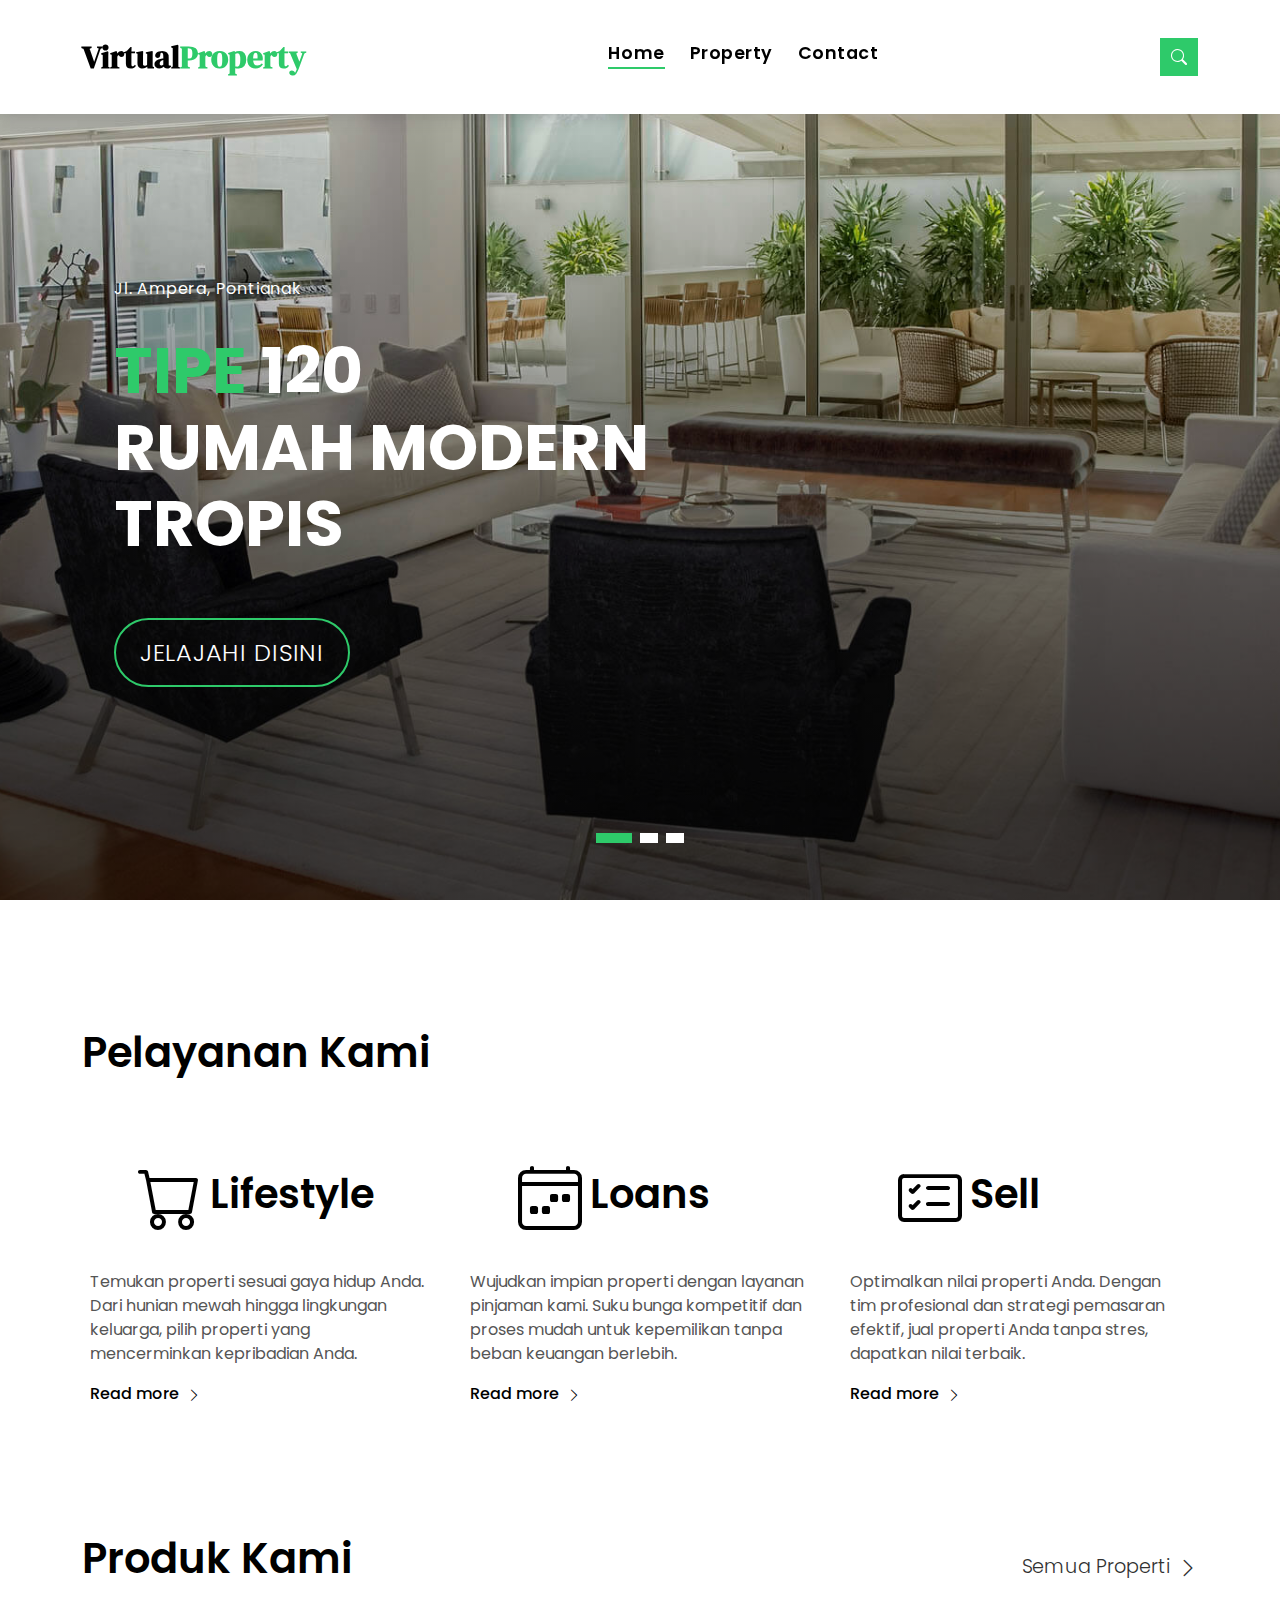
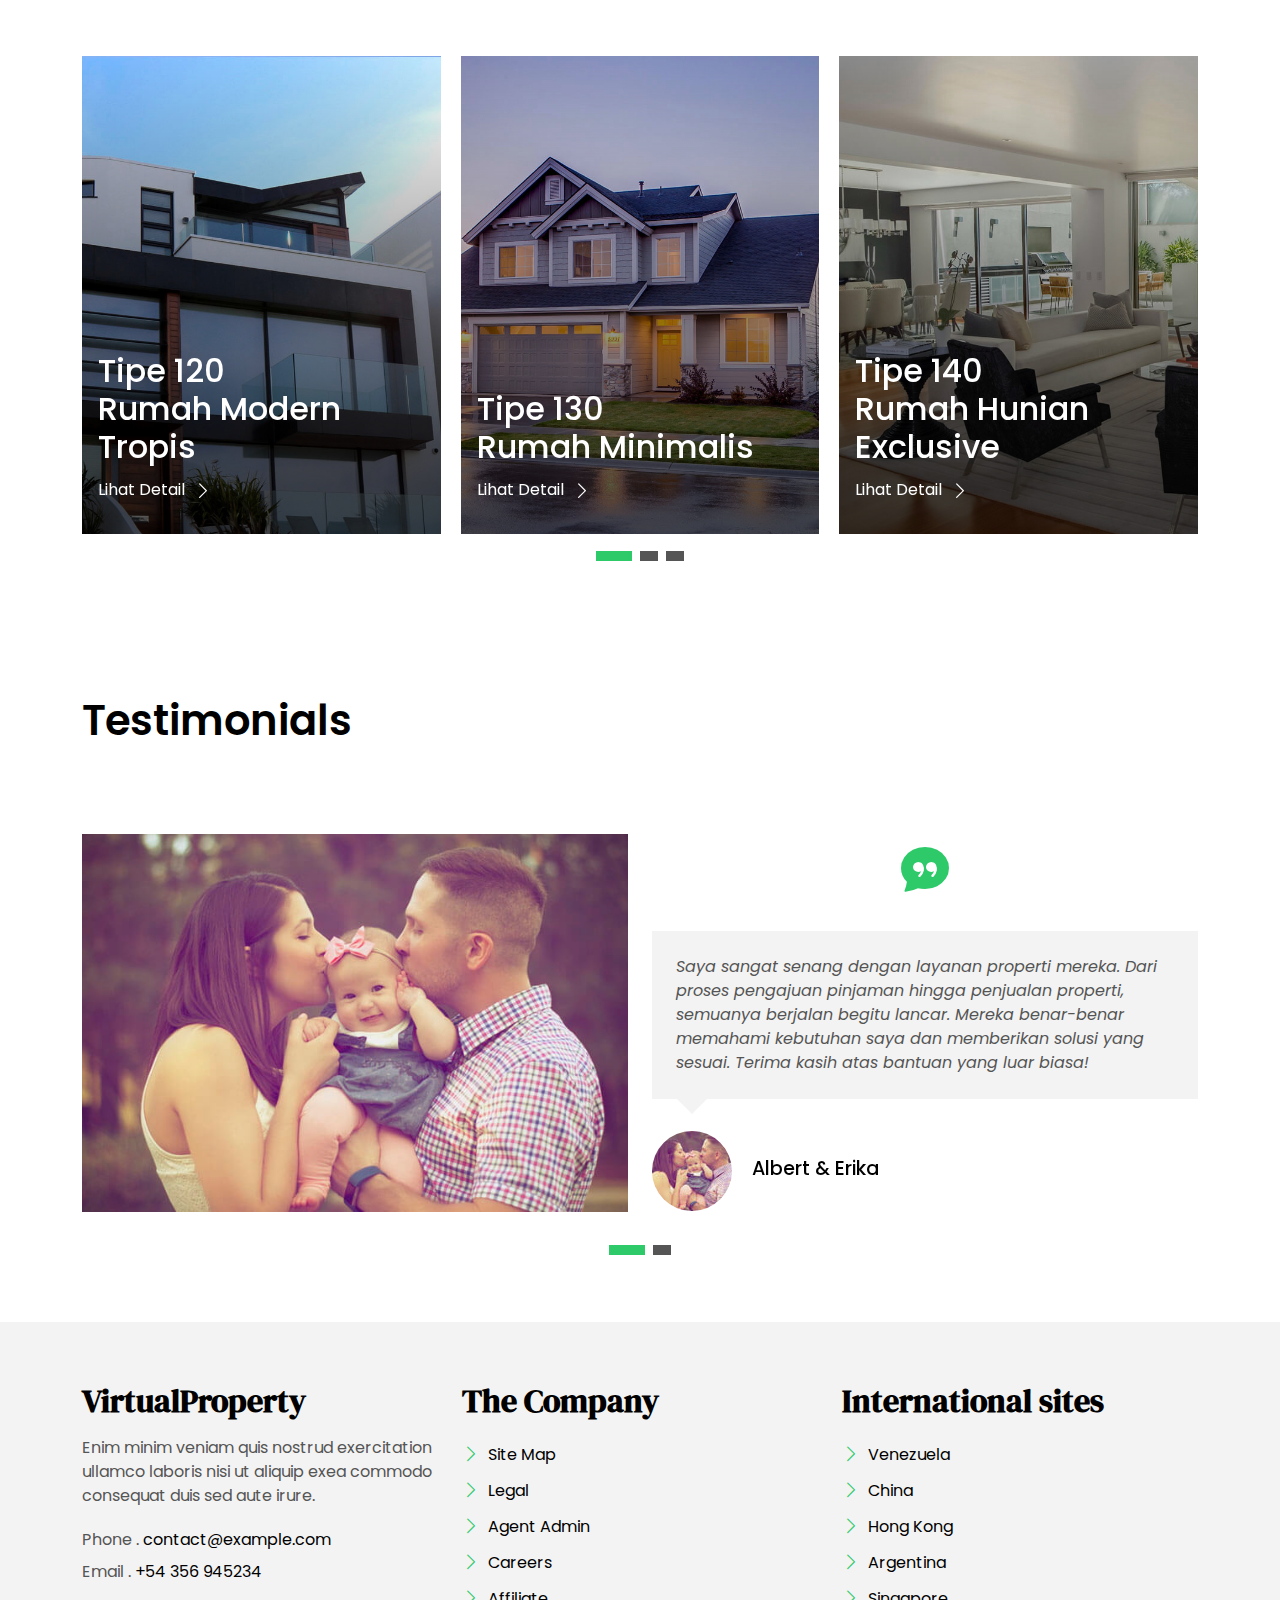
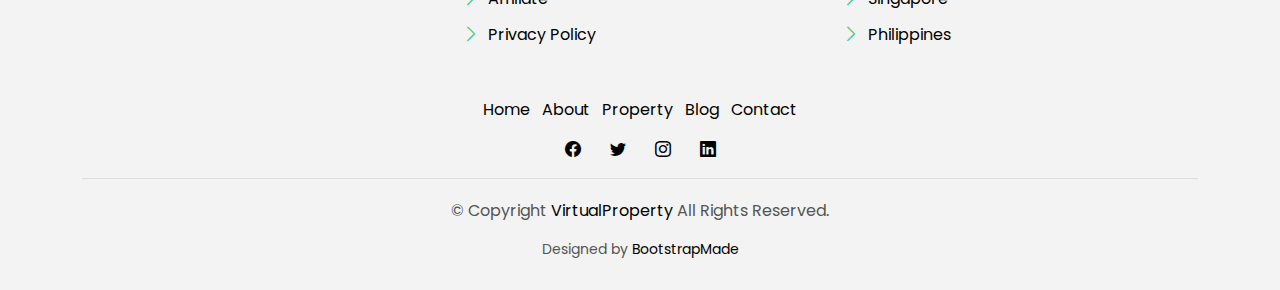
==== index.html @ b8b85663 "jawa" ====
<!DOCTYPE html>
<html lang="en">
  <head>
    <meta charset="utf-8" />
    <meta content="width=device-width, initial-scale=1.0" name="viewport" />

    <title>VirtualProperty Bootstrap Template - Index</title>
    <meta content="" name="description" />
    <meta content="" name="keywords" />

    <!-- Favicons -->
    <link href="assets/img/favicon.png" rel="icon" />
    <link href="assets/img/apple-touch-icon.png" rel="apple-touch-icon" />

    <!-- Google Fonts -->
    <link href="https://fonts.googleapis.com/css?family=Poppins:300,400,500,600,700" rel="stylesheet" />
    <link href="https://fonts.googleapis.com/css2?family=DM+Serif+Display&display=swap" rel="stylesheet" />

    <!-- Vendor CSS Files -->
    <link href="assets/vendor/animate.css/animate.min.css" rel="stylesheet" />
    <link href="assets/vendor/bootstrap/css/bootstrap.min.css" rel="stylesheet" />
    <link href="assets/vendor/bootstrap-icons/bootstrap-icons.css" rel="stylesheet" />
    <link href="assets/vendor/swiper/swiper-bundle.min.css" rel="stylesheet" />

    <!-- Template Main CSS File -->
    <link href="assets/css/style.css" rel="stylesheet" />

    <!-- =======================================================
  * Template Name: VirtualProperty
  * Updated: Sep 18 2023 with Bootstrap v5.3.2
  * Template URL: https://bootstrapmade.com/real-estate-agency-bootstrap-template/
  * Author: BootstrapMade.com
  * License: https://bootstrapmade.com/license/
  ======================================================== -->
  </head>

  <body>
    <!-- ======= Property Search Section ======= -->
    <!-- <div class="click-closed"></div> -->
    <!--/ Form Search Star /-->
    <div class="box-collapse">
      <div class="title-box-d">
        <h3 class="title-d">Search Property</h3>
      </div>
      <span class="close-box-collapse right-boxed bi bi-x"></span>
      <div class="box-collapse-wrap form">
        <form class="form-a">
          <div class="row">
            <div class="col-md-12 mb-2">
              <div class="form-group">
                <label class="pb-2" for="Type">Keyword</label>
                <input type="text" class="form-control form-control-lg form-control-a" placeholder="Keyword" />
              </div>
            </div>
            <div class="col-md-6 mb-2">
              <div class="form-group mt-3">
                <label class="pb-2" for="Type">Type</label>
                <select class="form-control form-select form-control-a" id="Type">
                  <option>All Type</option>
                  <option>For Rent</option>
                  <option>For Sale</option>
                  <option>Open House</option>
                </select>
              </div>
            </div>
            <div class="col-md-6 mb-2">
              <div class="form-group mt-3">
                <label class="pb-2" for="city">City</label>
                <select class="form-control form-select form-control-a" id="city">
                  <option>All City</option>
                  <option>Alabama</option>
                  <option>Arizona</option>
                  <option>California</option>
                  <option>Colorado</option>
                </select>
              </div>
            </div>
            <div class="col-md-6 mb-2">
              <div class="form-group mt-3">
                <label class="pb-2" for="bedrooms">Bedrooms</label>
                <select class="form-control form-select form-control-a" id="bedrooms">
                  <option>Any</option>
                  <option>01</option>
                  <option>02</option>
                  <option>03</option>
                </select>
              </div>
            </div>
            <div class="col-md-6 mb-2">
              <div class="form-group mt-3">
                <label class="pb-2" for="garages">Garages</label>
                <select class="form-control form-select form-control-a" id="garages">
                  <option>Any</option>
                  <option>01</option>
                  <option>02</option>
                  <option>03</option>
                  <option>04</option>
                </select>
              </div>
            </div>
            <div class="col-md-6 mb-2">
              <div class="form-group mt-3">
                <label class="pb-2" for="bathrooms">Bathrooms</label>
                <select class="form-control form-select form-control-a" id="bathrooms">
                  <option>Any</option>
                  <option>01</option>
                  <option>02</option>
                  <option>03</option>
                </select>
              </div>
            </div>
            <div class="col-md-6 mb-2">
              <div class="form-group mt-3">
                <label class="pb-2" for="price">Min Price</label>
                <select class="form-control form-select form-control-a" id="price">
                  <option>Unlimite</option>
                  <option>$50,000</option>
                  <option>$100,000</option>
                  <option>$150,000</option>
                  <option>$200,000</option>
                </select>
              </div>
            </div>
            <div class="col-md-12">
              <button type="submit" class="btn btn-b">Search Property</button>
            </div>
          </div>
        </form>
      </div>
    </div>
    <!-- End Property Search Section -->

    <!-- ======= Header/Navbar ======= -->
    <nav class="navbar navbar-default navbar-trans navbar-expand-lg fixed-top">
      <div class="container">
        <button class="navbar-toggler collapsed" type="button" data-bs-toggle="collapse" data-bs-target="#navbarDefault" aria-controls="navbarDefault" aria-expanded="false" aria-label="Toggle navigation">
          <span></span>
          <span></span>
          <span></span>
        </button>
        <a class="navbar-brand text-brand" href="index.html">Virtual<span class="color-b">Property</span></a>

        <div class="navbar-collapse collapse justify-content-center" id="navbarDefault">
          <ul class="navbar-nav">
            <li class="nav-item">
              <a class="nav-link active" href="index.html">Home</a>
            </li>

            <!-- <li class="nav-item">
              <a class="nav-link" href="about.html">About</a>
            </li> -->

            <li class="nav-item">
              <a class="nav-link" href="property-grid.html">Property</a>
            </li>

            <!-- <li class="nav-item">
              <a class="nav-link" href="blog-grid.html">Blog</a>
            </li> -->

            <!-- <li class="nav-item dropdown">
              <a class="nav-link dropdown-toggle" href="#" id="navbarDropdown" role="button" data-bs-toggle="dropdown" aria-haspopup="true" aria-expanded="false">Pages</a>
              <div class="dropdown-menu">
                <a class="dropdown-item" href="property-single.html">Property Single</a>
                <a class="dropdown-item" href="blog-single.html">Blog Single</a>
                <a class="dropdown-item" href="agents-grid.html">Agents Grid</a>
                <a class="dropdown-item" href="agent-single.html">Agent Single</a>
              </div>
            </li> -->
            <li class="nav-item">
              <a class="nav-link" href="contact.html">Contact</a>
            </li>
          </ul>
        </div>

        <button type="button" class="btn btn-b-n navbar-toggle-box navbar-toggle-box-collapse" data-bs-toggle="collapse" data-bs-target="#navbarTogglerDemo01">
          <i class="bi bi-search"></i>
        </button>
      </div>
    </nav>
    <!-- End Header/Navbar -->

    <!-- ======= Intro Section ======= -->
    <div class="intro intro-carousel swiper position-relative">
      <div class="swiper-wrapper">
        <div class="swiper-slide carousel-item-a intro-item bg-image" style="background-image: url(assets/img/slide-1.jpg)">
          <div class="overlay overlay-a"></div>
          <div class="intro-content display-table">
            <div class="table-cell">
              <div class="container">
                <div class="row">
                  <div class="col-lg-8">
                    <div class="intro-body">
                      <p class="intro-title-top">Jl. Ampera, Pontianak <br /></p>
                      <h1 class="intro-title mb-4">
                        <span class="color-b">Tipe</span> 120 <br />
                        Rumah Modern Tropis
                      </h1>
                      <p class="intro-subtitle intro-price">
                        <a href="preview/index.html"><span class="price-a">Jelajahi Disini</span></a>
                      </p>
                    </div>
                  </div>
                </div>
              </div>
            </div>
          </div>
        </div>
        <div class="swiper-slide carousel-item-a intro-item bg-image" style="background-image: url(assets/img/slide-2.jpg)">
          <div class="overlay overlay-a"></div>
          <div class="intro-content display-table">
            <div class="table-cell">
              <div class="container">
                <div class="row">
                  <div class="col-lg-8">
                    <div class="intro-body">
                      <p class="intro-title-top">Jl. Karet, Pontianak <br /></p>
                      <h1 class="intro-title mb-4">
                        <span class="color-b">Tipe </span> 130 <br />
                        Rumah Minimalis
                      </h1>
                      <p class="intro-subtitle intro-price">
                        <a href="property-single.html"><span class="price-a">Jelajahi Disini</span></a>
                      </p>
                    </div>
                  </div>
                </div>
              </div>
            </div>
          </div>
        </div>
        <div class="swiper-slide carousel-item-a intro-item bg-image" style="background-image: url(assets/img/slide-3.jpg)">
          <div class="overlay overlay-a"></div>
          <div class="intro-content display-table">
            <div class="table-cell">
              <div class="container">
                <div class="row">
                  <div class="col-lg-8">
                    <div class="intro-body">
                      <p class="intro-title-top">Jl. Kesehatan, Pontianak <br /></p>
                      <h1 class="intro-title mb-4">
                        <span class="color-b">Tipe </span> 140 <br />
                        Rumah Hunian Exclusive
                      </h1>
                      <p class="intro-subtitle intro-price">
                        <a href="property-single.html"><span class="price-a">Jelajahi Disini</span></a>
                      </p>
                    </div>
                  </div>
                </div>
              </div>
            </div>
          </div>
        </div>
      </div>
      <div class="swiper-pagination"></div>
    </div>
    <!-- End Intro Section -->

    <main id="main">
      <!-- ======= Services Section ======= -->
      <section class="section-services section-t8">
        <div class="container">
          <div class="row">
            <div class="col-md-12">
              <div class="title-wrap d-flex justify-content-between">
                <div class="title-box">
                  <h2 class="title-a">Pelayanan Kami</h2>
                </div>
              </div>
            </div>
          </div>
          <div class="row">
            <div class="col-md-4">
              <div class="card-box-c foo">
                <div class="card-header-c d-flex">
                  <div class="card-box-ico">
                    <span class="bi bi-cart"></span>
                  </div>
                  <div class="card-title-c align-self-center">
                    <h2 class="title-c">Lifestyle</h2>
                  </div>
                </div>
                <div class="card-body-c">
                  <p class="content-c">Temukan properti sesuai gaya hidup Anda. Dari hunian mewah hingga lingkungan keluarga, pilih properti yang mencerminkan kepribadian Anda.</p>
                </div>
                <div class="card-footer-c">
                  <a href="#" class="link-c link-icon"
                    >Read more
                    <span class="bi bi-chevron-right"></span>
                  </a>
                </div>
              </div>
            </div>
            <div class="col-md-4">
              <div class="card-box-c foo">
                <div class="card-header-c d-flex">
                  <div class="card-box-ico">
                    <span class="bi bi-calendar4-week"></span>
                  </div>
                  <div class="card-title-c align-self-center">
                    <h2 class="title-c">Loans</h2>
                  </div>
                </div>
                <div class="card-body-c">
                  <p class="content-c">Wujudkan impian properti dengan layanan pinjaman kami. Suku bunga kompetitif dan proses mudah untuk kepemilikan tanpa beban keuangan berlebih.</p>
                </div>
                <div class="card-footer-c">
                  <a href="#" class="link-c link-icon"
                    >Read more
                    <span class="bi bi-chevron-right"></span>
                  </a>
                </div>
              </div>
            </div>
            <div class="col-md-4">
              <div class="card-box-c foo">
                <div class="card-header-c d-flex">
                  <div class="card-box-ico">
                    <span class="bi bi-card-checklist"></span>
                  </div>
                  <div class="card-title-c align-self-center">
                    <h2 class="title-c">Sell</h2>
                  </div>
                </div>
                <div class="card-body-c">
                  <p class="content-c">Optimalkan nilai properti Anda. Dengan tim profesional dan strategi pemasaran efektif, jual properti Anda tanpa stres, dapatkan nilai terbaik.</p>
                </div>
                <div class="card-footer-c">
                  <a href="#" class="link-c link-icon"
                    >Read more
                    <span class="bi bi-chevron-right"></span>
                  </a>
                </div>
              </div>
            </div>
          </div>
        </div>
      </section>
      <!-- End Services Section -->

      <!-- ======= Latest Properties Section ======= -->
      <section class="section-property section-t8">
        <div class="container">
          <div class="row">
            <div class="col-md-12">
              <div class="title-wrap d-flex justify-content-between">
                <div class="title-box">
                  <h2 class="title-a">Produk Kami</h2>
                </div>
                <div class="title-link">
                  <a href="property-grid.html"
                    >Semua Properti
                    <span class="bi bi-chevron-right"></span>
                  </a>
                </div>
              </div>
            </div>
          </div>

          <div id="property-carousel" class="swiper">
            <div class="swiper-wrapper">
              <div class="carousel-item-b swiper-slide">
                <div class="card-box-a card-shadow">
                  <div class="img-box-a">
                    <img src="assets/img/property-6.jpg" alt="" class="img-a img-fluid" />
                  </div>
                  <div class="card-overlay">
                    <div class="card-overlay-a-content">
                      <div class="card-header-a">
                        <h2 class="card-title-a">
                          <a href="property-single.html"
                            >Tipe 120 <br />
                            Rumah Modern Tropis</a
                          >
                        </h2>
                      </div>
                      <div class="card-body-a">
                        <a href="#" class="link-a"
                          >Lihat Detail
                          <span class="bi bi-chevron-right"></span>
                        </a>
                      </div>
                      <div class="card-footer-a">
                        <ul class="card-info d-flex justify-content-around">
                          <li>
                            <h4 class="card-info-title">Area</h4>
                            <span
                              >340m
                              <sup>2</sup>
                            </span>
                          </li>
                          <li>
                            <h4 class="card-info-title">Kamar Tidur</h4>
                            <span>2</span>
                          </li>
                          <li>
                            <h4 class="card-info-title">Kamar Mandi</h4>
                            <span>4</span>
                          </li>
                          <li>
                            <h4 class="card-info-title">Garasi</h4>
                            <span>1</span>
                          </li>
                        </ul>
                      </div>
                    </div>
                  </div>
                </div>
              </div>
              <!-- End carousel item -->

              <div class="carousel-item-b swiper-slide">
                <div class="card-box-a card-shadow">
                  <div class="img-box-a">
                    <img src="assets/img/property-3.jpg" alt="" class="img-a img-fluid" />
                  </div>
                  <div class="card-overlay">
                    <div class="card-overlay-a-content">
                      <div class="card-header-a">
                        <h2 class="card-title-a">
                          <a href="property-single.html"
                            >Tipe 130 <br />
                            Rumah Minimalis</a
                          >
                        </h2>
                      </div>
                      <div class="card-body-a">
                        <a href="property-single.html" class="link-a"
                          >Lihat Detail
                          <span class="bi bi-chevron-right"></span>
                        </a>
                      </div>
                      <div class="card-footer-a">
                        <ul class="card-info d-flex justify-content-around">
                          <li>
                            <h4 class="card-info-title">Area</h4>
                            <span
                              >350m
                              <sup>2</sup>
                            </span>
                          </li>
                          <li>
                            <h4 class="card-info-title">Kamar Tidur</h4>
                            <span>3</span>
                          </li>
                          <li>
                            <h4 class="card-info-title">Kamar Mandi</h4>
                            <span>4</span>
                          </li>
                          <li>
                            <h4 class="card-info-title">Garasi</h4>
                            <span>2</span>
                          </li>
                        </ul>
                      </div>
                    </div>
                  </div>
                </div>
              </div>
              <!-- End carousel item -->

              <div class="carousel-item-b swiper-slide">
                <div class="card-box-a card-shadow">
                  <div class="img-box-a">
                    <img src="assets/img/property-7.jpg" alt="" class="img-a img-fluid" />
                  </div>
                  <div class="card-overlay">
                    <div class="card-overlay-a-content">
                      <div class="card-header-a">
                        <h2 class="card-title-a">
                          <a href="property-single.html"
                            >Tipe 140 <br />
                            Rumah Hunian Exclusive</a
                          >
                        </h2>
                      </div>
                      <div class="card-body-a">
                        <a href="property-single.html" class="link-a"
                          >Lihat Detail
                          <span class="bi bi-chevron-right"></span>
                        </a>
                      </div>
                      <div class="card-footer-a">
                        <ul class="card-info d-flex justify-content-around">
                          <li>
                            <h4 class="card-info-title">Area</h4>
                            <span
                              >370m
                              <sup>2</sup>
                            </span>
                          </li>
                          <li>
                            <h4 class="card-info-title">Kamar Tidur</h4>
                            <span>3</span>
                          </li>
                          <li>
                            <h4 class="card-info-title">Kamar Mandi</h4>
                            <span>4</span>
                          </li>
                          <li>
                            <h4 class="card-info-title">Garasi</h4>
                            <span>2</span>
                          </li>
                        </ul>
                      </div>
                    </div>
                  </div>
                </div>
              </div>
              <!-- End carousel item -->
            </div>
          </div>
          <div class="propery-carousel-pagination carousel-pagination"></div>
        </div>
      </section>
      <!-- End Latest Properties Section -->

      <!-- ======= Testimonials Section ======= -->
      <section class="section-testimonials section-t8 nav-arrow-a">
        <div class="container">
          <div class="row">
            <div class="col-md-12">
              <div class="title-wrap d-flex justify-content-between">
                <div class="title-box">
                  <h2 class="title-a">Testimonials</h2>
                </div>
              </div>
            </div>
          </div>

          <div id="testimonial-carousel" class="swiper">
            <div class="swiper-wrapper">
              <div class="carousel-item-a swiper-slide">
                <div class="testimonials-box">
                  <div class="row">
                    <div class="col-sm-12 col-md-6">
                      <div class="testimonial-img">
                        <img src="assets/img/testimonial-1.jpg" alt="" class="img-fluid" />
                      </div>
                    </div>
                    <div class="col-sm-12 col-md-6">
                      <div class="testimonial-ico">
                        <i class="bi bi-chat-quote-fill"></i>
                      </div>
                      <div class="testimonials-content">
                        <p class="testimonial-text">
                          Saya sangat senang dengan layanan properti mereka. Dari proses pengajuan pinjaman hingga penjualan properti, semuanya berjalan begitu lancar. Mereka benar-benar memahami kebutuhan saya dan memberikan solusi yang
                          sesuai. Terima kasih atas bantuan yang luar biasa!
                        </p>
                      </div>
                      <div class="testimonial-author-box">
                        <img src="assets/img/mini-testimonial-1.jpg" alt="" class="testimonial-avatar" />
                        <h5 class="testimonial-author">Albert & Erika</h5>
                      </div>
                    </div>
                  </div>
                </div>
              </div>
              <!-- End carousel item -->

              <div class="carousel-item-a swiper-slide">
                <div class="testimonials-box">
                  <div class="row">
                    <div class="col-sm-12 col-md-6">
                      <div class="testimonial-img">
                        <img src="assets/img/testimonial-2.jpg" alt="" class="img-fluid" />
                      </div>
                    </div>
                    <div class="col-sm-12 col-md-6">
                      <div class="testimonial-ico">
                        <i class="bi bi-chat-quote-fill"></i>
                      </div>
                      <div class="testimonials-content">
                        <p class="testimonial-text">
                          Pengalaman menjual rumah saya sangat positif berkat bantuan tim profesional mereka. Mereka tidak hanya membantu menemukan pembeli yang tepat, tetapi juga memberikan nasihat berharga tentang peningkatan nilai
                          properti. Saya sangat merekomendasikan layanan mereka!
                        </p>
                      </div>
                      <div class="testimonial-author-box">
                        <img src="assets/img/mini-testimonial-2.jpg" alt="" class="testimonial-avatar" />
                        <h5 class="testimonial-author">Pablo & Emma</h5>
                      </div>
                    </div>
                  </div>
                </div>
              </div>
              <!-- End carousel item -->
            </div>
          </div>
          <div class="testimonial-carousel-pagination carousel-pagination"></div>
        </div>
      </section>
      <!-- End Testimonials Section -->
    </main>
    <!-- End #main -->

    <!-- ======= Footer ======= -->
    <section class="section-footer">
      <div class="container">
        <div class="row">
          <div class="col-sm-12 col-md-4">
            <div class="widget-a">
              <div class="w-header-a">
                <h3 class="w-title-a text-brand">VirtualProperty</h3>
              </div>
              <div class="w-body-a">
                <p class="w-text-a color-text-a">Enim minim veniam quis nostrud exercitation ullamco laboris nisi ut aliquip exea commodo consequat duis sed aute irure.</p>
              </div>
              <div class="w-footer-a">
                <ul class="list-unstyled">
                  <li class="color-a"><span class="color-text-a">Phone .</span> contact@example.com</li>
                  <li class="color-a"><span class="color-text-a">Email .</span> +54 356 945234</li>
                </ul>
              </div>
            </div>
          </div>
          <div class="col-sm-12 col-md-4 section-md-t3">
            <div class="widget-a">
              <div class="w-header-a">
                <h3 class="w-title-a text-brand">The Company</h3>
              </div>
              <div class="w-body-a">
                <div class="w-body-a">
                  <ul class="list-unstyled">
                    <li class="item-list-a"><i class="bi bi-chevron-right"></i> <a href="#">Site Map</a></li>
                    <li class="item-list-a"><i class="bi bi-chevron-right"></i> <a href="#">Legal</a></li>
                    <li class="item-list-a"><i class="bi bi-chevron-right"></i> <a href="#">Agent Admin</a></li>
                    <li class="item-list-a"><i class="bi bi-chevron-right"></i> <a href="#">Careers</a></li>
                    <li class="item-list-a"><i class="bi bi-chevron-right"></i> <a href="#">Affiliate</a></li>
                    <li class="item-list-a"><i class="bi bi-chevron-right"></i> <a href="#">Privacy Policy</a></li>
                  </ul>
                </div>
              </div>
            </div>
          </div>
          <div class="col-sm-12 col-md-4 section-md-t3">
            <div class="widget-a">
              <div class="w-header-a">
                <h3 class="w-title-a text-brand">International sites</h3>
              </div>
              <div class="w-body-a">
                <ul class="list-unstyled">
                  <li class="item-list-a"><i class="bi bi-chevron-right"></i> <a href="#">Venezuela</a></li>
                  <li class="item-list-a"><i class="bi bi-chevron-right"></i> <a href="#">China</a></li>
                  <li class="item-list-a"><i class="bi bi-chevron-right"></i> <a href="#">Hong Kong</a></li>
                  <li class="item-list-a"><i class="bi bi-chevron-right"></i> <a href="#">Argentina</a></li>
                  <li class="item-list-a"><i class="bi bi-chevron-right"></i> <a href="#">Singapore</a></li>
                  <li class="item-list-a"><i class="bi bi-chevron-right"></i> <a href="#">Philippines</a></li>
                </ul>
              </div>
            </div>
          </div>
        </div>
      </div>
    </section>
    <footer>
      <div class="container">
        <div class="row">
          <div class="col-md-12">
            <nav class="nav-footer">
              <ul class="list-inline">
                <li class="list-inline-item">
                  <a href="#">Home</a>
                </li>
                <li class="list-inline-item">
                  <a href="#">About</a>
                </li>
                <li class="list-inline-item">
                  <a href="#">Property</a>
                </li>
                <li class="list-inline-item">
                  <a href="#">Blog</a>
                </li>
                <li class="list-inline-item">
                  <a href="#">Contact</a>
                </li>
              </ul>
            </nav>
            <div class="socials-a">
              <ul class="list-inline">
                <li class="list-inline-item">
                  <a href="#">
                    <i class="bi bi-facebook" aria-hidden="true"></i>
                  </a>
                </li>
                <li class="list-inline-item">
                  <a href="#">
                    <i class="bi bi-twitter" aria-hidden="true"></i>
                  </a>
                </li>
                <li class="list-inline-item">
                  <a href="#">
                    <i class="bi bi-instagram" aria-hidden="true"></i>
                  </a>
                </li>
                <li class="list-inline-item">
                  <a href="#">
                    <i class="bi bi-linkedin" aria-hidden="true"></i>
                  </a>
                </li>
              </ul>
            </div>
            <div class="copyright-footer">
              <p class="copyright color-text-a">
                &copy; Copyright
                <span class="color-a">VirtualProperty</span> All Rights Reserved.
              </p>
            </div>
            <div class="credits">
              <!--
            All the links in the footer should remain intact.
            You can delete the links only if you purchased the pro version.
            Licensing information: https://bootstrapmade.com/license/
            Purchase the pro version with working PHP/AJAX contact form: https://bootstrapmade.com/buy/?theme=VirtualProperty
          -->
              Designed by <a href="https://bootstrapmade.com/">BootstrapMade</a>
            </div>
          </div>
        </div>
      </div>
    </footer>
    <!-- End  Footer -->

    <div id="preloader"></div>
    <a href="#" class="back-to-top d-flex align-items-center justify-content-center"><i class="bi bi-arrow-up-short"></i></a>

    <!-- Vendor JS Files -->
    <script src="assets/vendor/bootstrap/js/bootstrap.bundle.min.js"></script>
    <script src="assets/vendor/swiper/swiper-bundle.min.js"></script>
    <script src="assets/vendor/php-email-form/validate.js"></script>

    <!-- Template Main JS File -->
    <script src="assets/js/main.js"></script>
  </body>
</html>
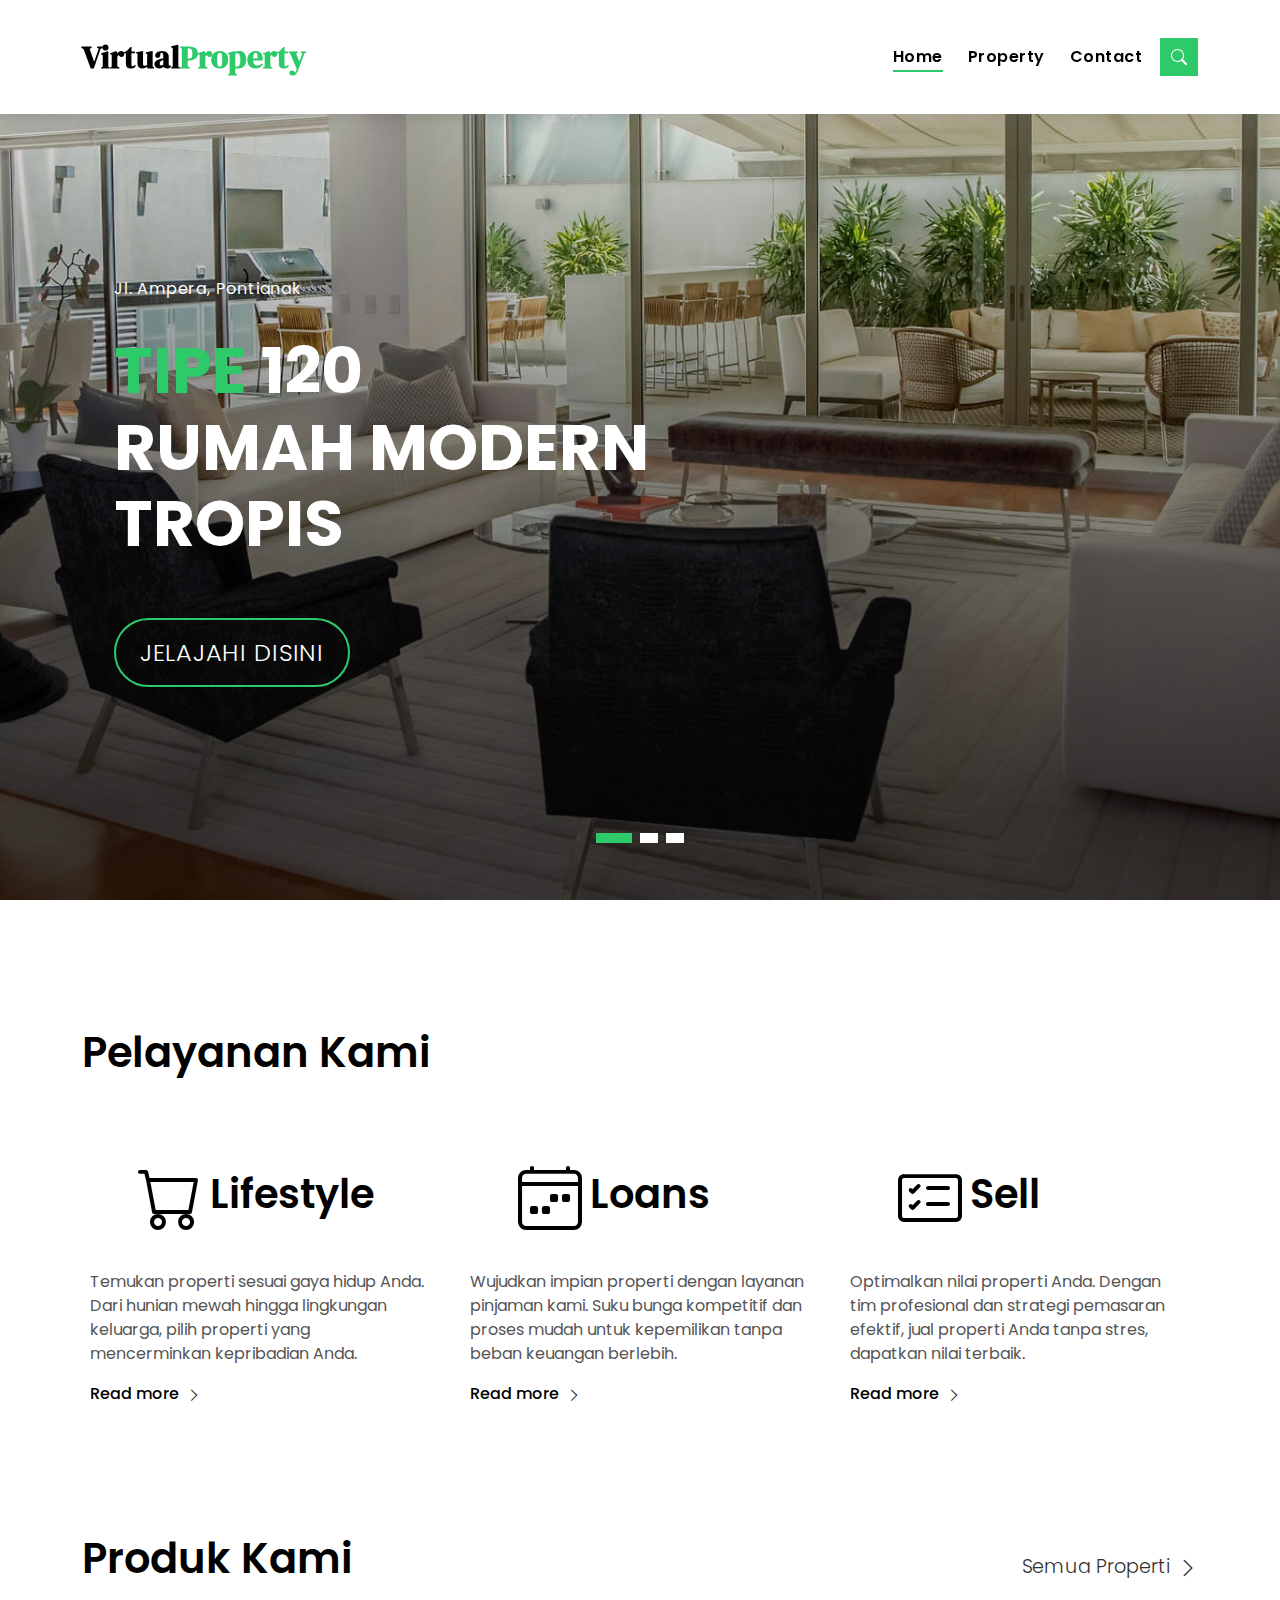
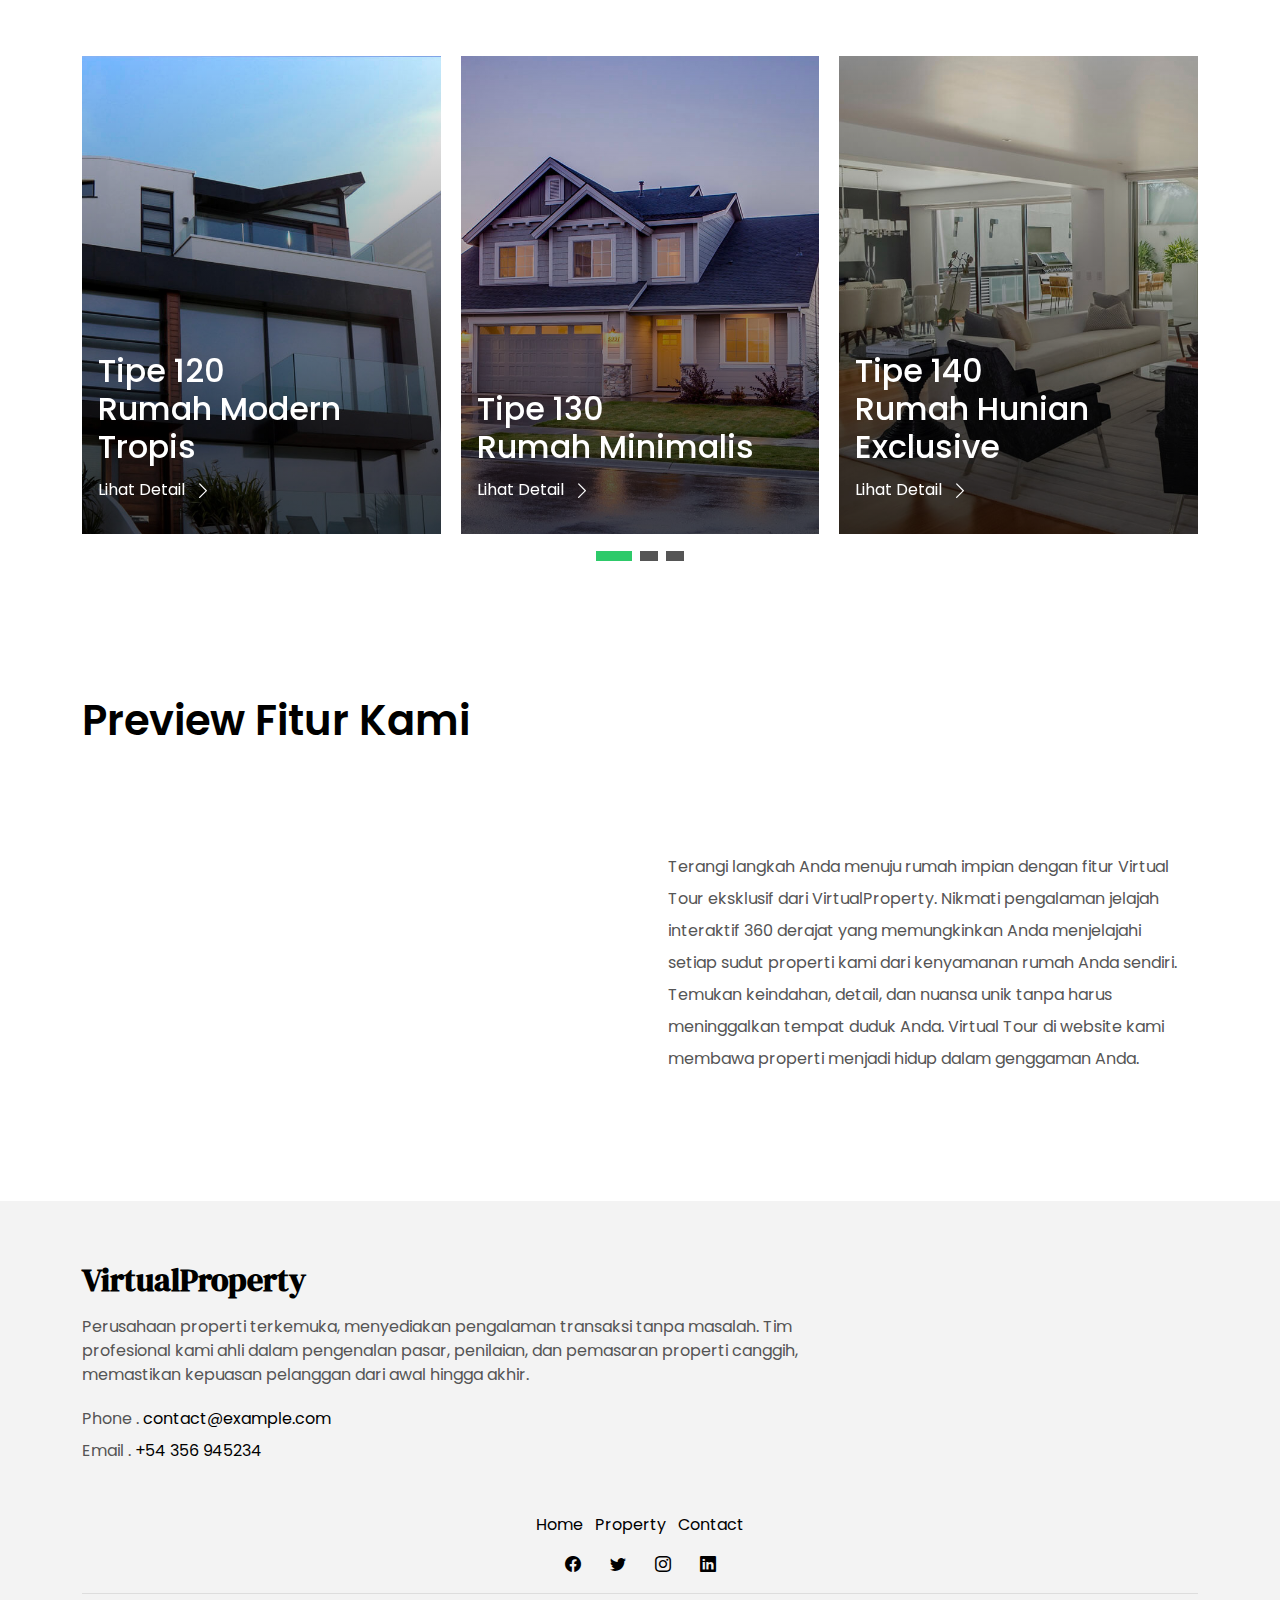
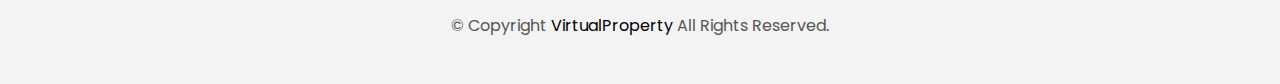
==== commit f9aa3218: "update berita bola" ====
--- a/index.html
+++ b/index.html
@@ -140,7 +140,7 @@
         </button>
         <a class="navbar-brand text-brand" href="index.html">Virtual<span class="color-b">Property</span></a>
 
-        <div class="navbar-collapse collapse justify-content-center" id="navbarDefault">
+        <div class="navbar-collapse collapse justify-content-end mx-2" id="navbarDefault">
           <ul class="navbar-nav">
             <li class="nav-item">
               <a class="nav-link active" href="index.html">Home</a>
@@ -523,72 +523,26 @@
             <div class="col-md-12">
               <div class="title-wrap d-flex justify-content-between">
                 <div class="title-box">
-                  <h2 class="title-a">Testimonials</h2>
-                </div>
-              </div>
-            </div>
-          </div>
-
-          <div id="testimonial-carousel" class="swiper">
-            <div class="swiper-wrapper">
-              <div class="carousel-item-a swiper-slide">
-                <div class="testimonials-box">
-                  <div class="row">
-                    <div class="col-sm-12 col-md-6">
-                      <div class="testimonial-img">
-                        <img src="assets/img/testimonial-1.jpg" alt="" class="img-fluid" />
-                      </div>
-                    </div>
-                    <div class="col-sm-12 col-md-6">
-                      <div class="testimonial-ico">
-                        <i class="bi bi-chat-quote-fill"></i>
-                      </div>
-                      <div class="testimonials-content">
-                        <p class="testimonial-text">
-                          Saya sangat senang dengan layanan properti mereka. Dari proses pengajuan pinjaman hingga penjualan properti, semuanya berjalan begitu lancar. Mereka benar-benar memahami kebutuhan saya dan memberikan solusi yang
-                          sesuai. Terima kasih atas bantuan yang luar biasa!
-                        </p>
-                      </div>
-                      <div class="testimonial-author-box">
-                        <img src="assets/img/mini-testimonial-1.jpg" alt="" class="testimonial-avatar" />
-                        <h5 class="testimonial-author">Albert & Erika</h5>
-                      </div>
-                    </div>
-                  </div>
-                </div>
-              </div>
-              <!-- End carousel item -->
-
-              <div class="carousel-item-a swiper-slide">
-                <div class="testimonials-box">
-                  <div class="row">
-                    <div class="col-sm-12 col-md-6">
-                      <div class="testimonial-img">
-                        <img src="assets/img/testimonial-2.jpg" alt="" class="img-fluid" />
-                      </div>
-                    </div>
-                    <div class="col-sm-12 col-md-6">
-                      <div class="testimonial-ico">
-                        <i class="bi bi-chat-quote-fill"></i>
-                      </div>
-                      <div class="testimonials-content">
-                        <p class="testimonial-text">
-                          Pengalaman menjual rumah saya sangat positif berkat bantuan tim profesional mereka. Mereka tidak hanya membantu menemukan pembeli yang tepat, tetapi juga memberikan nasihat berharga tentang peningkatan nilai
-                          properti. Saya sangat merekomendasikan layanan mereka!
-                        </p>
-                      </div>
-                      <div class="testimonial-author-box">
-                        <img src="assets/img/mini-testimonial-2.jpg" alt="" class="testimonial-avatar" />
-                        <h5 class="testimonial-author">Pablo & Emma</h5>
-                      </div>
-                    </div>
-                  </div>
-                </div>
-              </div>
-              <!-- End carousel item -->
-            </div>
-          </div>
-          <div class="testimonial-carousel-pagination carousel-pagination"></div>
+                  <h2 class="title-a">Preview Fitur Kami</h2>
+                </div>
+              </div>
+            </div>
+          </div>
+          <div class="row">
+            <div class="col-md-6">
+              <div class="ratio ratio-16x9">
+                <iframe src="http://localhost/virtualproperty/preview/index.html" frameborder="0" class="vt-preview"></iframe>
+              </div>
+            </div>
+            <div class="col-md-6 preview-text my-3">
+              <p class="mx-3 lh-lg">
+                Terangi langkah Anda menuju rumah impian dengan fitur Virtual Tour eksklusif dari VirtualProperty. Nikmati pengalaman jelajah interaktif 360 derajat yang memungkinkan Anda menjelajahi setiap sudut properti kami dari kenyamanan rumah Anda sendiri. Temukan keindahan, detail, dan nuansa unik tanpa harus meninggalkan tempat duduk Anda. Virtual Tour di website kami membawa properti menjadi hidup dalam genggaman Anda.</div>
+            </p>
+          </div>
+   
+
+            </div>
+          </div>
         </div>
       </section>
       <!-- End Testimonials Section -->
@@ -599,13 +553,13 @@
     <section class="section-footer">
       <div class="container">
         <div class="row">
-          <div class="col-sm-12 col-md-4">
+          <div class="col-sm-12 col-md-8">
             <div class="widget-a">
               <div class="w-header-a">
                 <h3 class="w-title-a text-brand">VirtualProperty</h3>
               </div>
               <div class="w-body-a">
-                <p class="w-text-a color-text-a">Enim minim veniam quis nostrud exercitation ullamco laboris nisi ut aliquip exea commodo consequat duis sed aute irure.</p>
+                <p class="w-text-a color-text-a">Perusahaan properti terkemuka, menyediakan pengalaman transaksi tanpa masalah. Tim profesional kami ahli dalam pengenalan pasar, penilaian, dan pemasaran properti canggih, memastikan kepuasan pelanggan dari awal hingga akhir.</p>
               </div>
               <div class="w-footer-a">
                 <ul class="list-unstyled">
@@ -615,42 +569,8 @@
               </div>
             </div>
           </div>
-          <div class="col-sm-12 col-md-4 section-md-t3">
-            <div class="widget-a">
-              <div class="w-header-a">
-                <h3 class="w-title-a text-brand">The Company</h3>
-              </div>
-              <div class="w-body-a">
-                <div class="w-body-a">
-                  <ul class="list-unstyled">
-                    <li class="item-list-a"><i class="bi bi-chevron-right"></i> <a href="#">Site Map</a></li>
-                    <li class="item-list-a"><i class="bi bi-chevron-right"></i> <a href="#">Legal</a></li>
-                    <li class="item-list-a"><i class="bi bi-chevron-right"></i> <a href="#">Agent Admin</a></li>
-                    <li class="item-list-a"><i class="bi bi-chevron-right"></i> <a href="#">Careers</a></li>
-                    <li class="item-list-a"><i class="bi bi-chevron-right"></i> <a href="#">Affiliate</a></li>
-                    <li class="item-list-a"><i class="bi bi-chevron-right"></i> <a href="#">Privacy Policy</a></li>
-                  </ul>
-                </div>
-              </div>
-            </div>
-          </div>
-          <div class="col-sm-12 col-md-4 section-md-t3">
-            <div class="widget-a">
-              <div class="w-header-a">
-                <h3 class="w-title-a text-brand">International sites</h3>
-              </div>
-              <div class="w-body-a">
-                <ul class="list-unstyled">
-                  <li class="item-list-a"><i class="bi bi-chevron-right"></i> <a href="#">Venezuela</a></li>
-                  <li class="item-list-a"><i class="bi bi-chevron-right"></i> <a href="#">China</a></li>
-                  <li class="item-list-a"><i class="bi bi-chevron-right"></i> <a href="#">Hong Kong</a></li>
-                  <li class="item-list-a"><i class="bi bi-chevron-right"></i> <a href="#">Argentina</a></li>
-                  <li class="item-list-a"><i class="bi bi-chevron-right"></i> <a href="#">Singapore</a></li>
-                  <li class="item-list-a"><i class="bi bi-chevron-right"></i> <a href="#">Philippines</a></li>
-                </ul>
-              </div>
-            </div>
-          </div>
+         
+          
         </div>
       </div>
     </section>
@@ -663,15 +583,11 @@
                 <li class="list-inline-item">
                   <a href="#">Home</a>
                 </li>
-                <li class="list-inline-item">
-                  <a href="#">About</a>
-                </li>
+           
                 <li class="list-inline-item">
                   <a href="#">Property</a>
                 </li>
-                <li class="list-inline-item">
-                  <a href="#">Blog</a>
-                </li>
+               
                 <li class="list-inline-item">
                   <a href="#">Contact</a>
                 </li>
@@ -707,14 +623,6 @@
                 <span class="color-a">VirtualProperty</span> All Rights Reserved.
               </p>
             </div>
-            <div class="credits">
-              <!--
-            All the links in the footer should remain intact.
-            You can delete the links only if you purchased the pro version.
-            Licensing information: https://bootstrapmade.com/license/
-            Purchase the pro version with working PHP/AJAX contact form: https://bootstrapmade.com/buy/?theme=VirtualProperty
-          -->
-              Designed by <a href="https://bootstrapmade.com/">BootstrapMade</a>
             </div>
           </div>
         </div>
--- a/assets/css/style.css
+++ b/assets/css/style.css
@@ -34,12 +34,20 @@
   text-decoration: none;
 }
 .vt {
+  z-index: 1;
+  height: 750px;
+}
+.preview-text {
+  display: flex;
+  align-items: center;
+}
+/* .vt {
   display: block;
   margin-left: auto;
   margin-right: auto;
-  width: 800px;
-  height: 600px;
-}
+  width: 100%;
+  height: 400px;
+} */
 /* @media (min-width: 768px) {
   .vt {
     width: 240px;
@@ -53,6 +61,23 @@
     height: 180px;
   }
 } */
+.fullscreen-mode {
+  display: block;
+  margin-left: auto;
+  margin-right: auto;
+  margin-top: 20px;
+  margin-bottom: 2rem;
+  height: 50px;
+  background-color: #26a356;
+}
+.fullscreen-mode a {
+  color: #ffffff;
+}
+@media (max-width: 767px) {
+  .vt {
+    height: 400px;
+  }
+}
 
 .link-two {
   color: #000000;
@@ -657,6 +682,7 @@
   position: relative;
   padding-right: 10px;
   padding-bottom: 8px;
+  padding-top: 8px;
   margin-left: 0;
 }
 
@@ -669,7 +695,7 @@
 
 .navbar-default.navbar-trans .nav-link,
 .navbar-default.navbar-reduce .nav-link {
-  font-size: 1.1rem;
+  font-size: 1rem;
   color: #000000;
   font-weight: 600;
   letter-spacing: 0.03em;
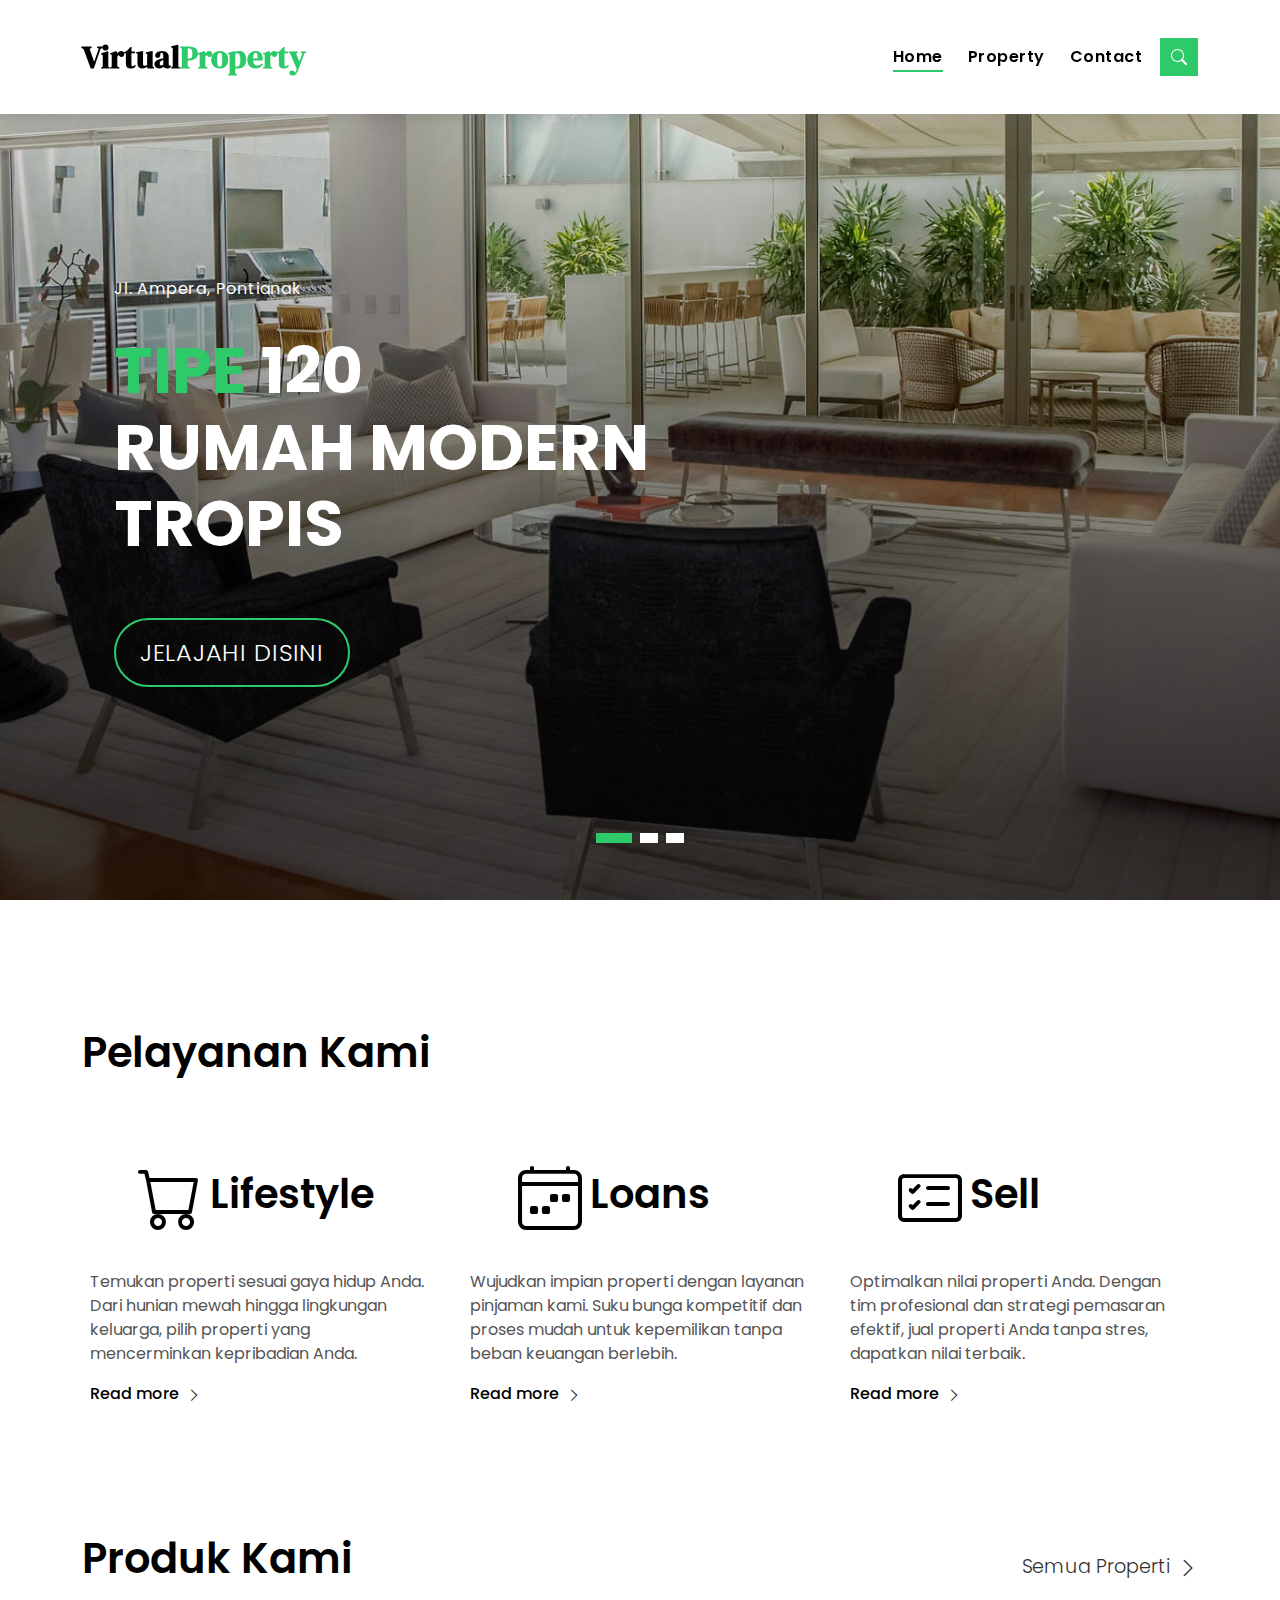
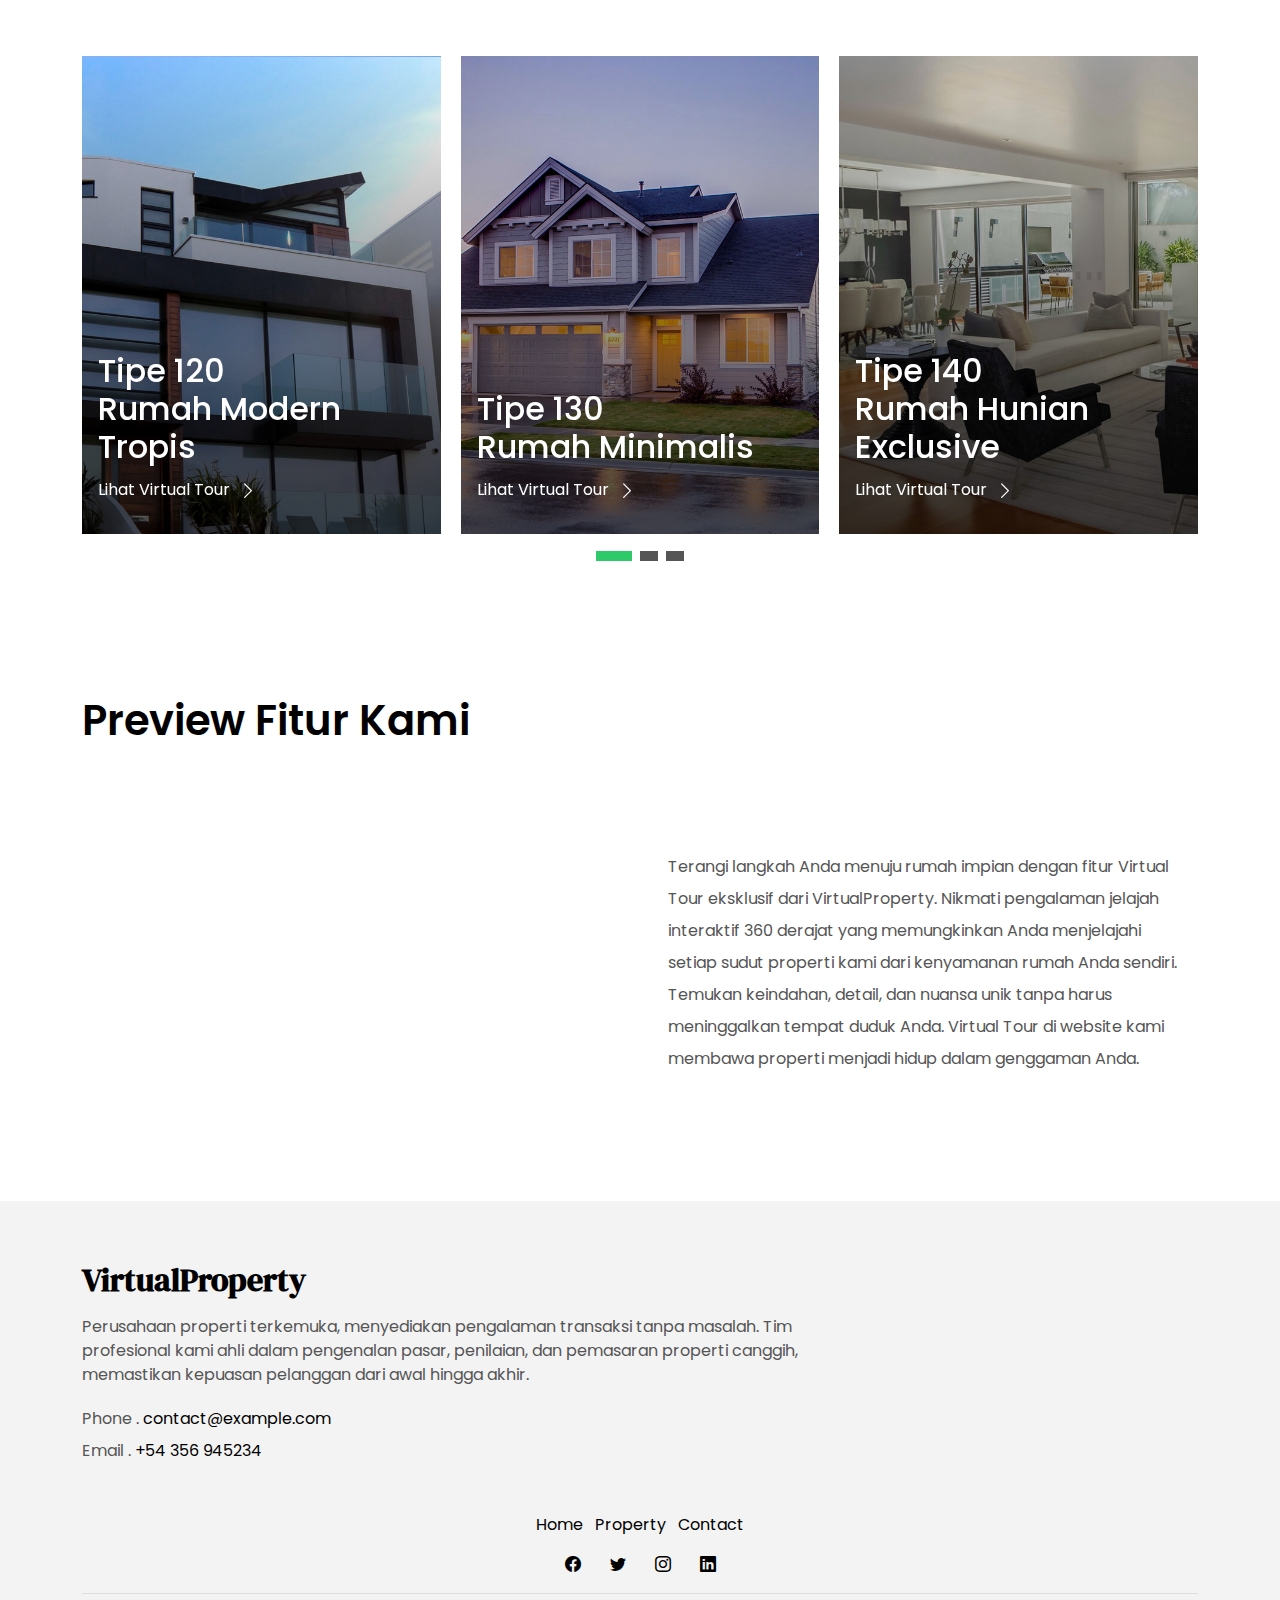
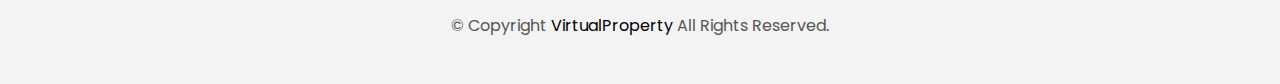
==== commit c81ec91d: "coc jawa" ====
--- a/index.html
+++ b/index.html
@@ -4,7 +4,7 @@
     <meta charset="utf-8" />
     <meta content="width=device-width, initial-scale=1.0" name="viewport" />
 
-    <title>VirtualProperty Bootstrap Template - Index</title>
+    <title>VirtualProperty</title>
     <meta content="" name="description" />
     <meta content="" name="keywords" />
 
@@ -25,22 +25,16 @@
     <!-- Template Main CSS File -->
     <link href="assets/css/style.css" rel="stylesheet" />
 
-    <!-- =======================================================
-  * Template Name: VirtualProperty
-  * Updated: Sep 18 2023 with Bootstrap v5.3.2
-  * Template URL: https://bootstrapmade.com/real-estate-agency-bootstrap-template/
-  * Author: BootstrapMade.com
-  * License: https://bootstrapmade.com/license/
-  ======================================================== -->
+ 
   </head>
 
   <body>
     <!-- ======= Property Search Section ======= -->
-    <!-- <div class="click-closed"></div> -->
+    <div class="click-closed"></div>
     <!--/ Form Search Star /-->
     <div class="box-collapse">
       <div class="title-box-d">
-        <h3 class="title-d">Search Property</h3>
+        <h3 class="title-d">Cari Properti</h3>
       </div>
       <span class="close-box-collapse right-boxed bi bi-x"></span>
       <div class="box-collapse-wrap form">
@@ -56,30 +50,30 @@
               <div class="form-group mt-3">
                 <label class="pb-2" for="Type">Type</label>
                 <select class="form-control form-select form-control-a" id="Type">
-                  <option>All Type</option>
-                  <option>For Rent</option>
-                  <option>For Sale</option>
-                  <option>Open House</option>
+                  <option>Semua Tipe</option>
+                  <option>120</option>
+                  <option>130</option>
+                  <option>140</option>
                 </select>
               </div>
             </div>
             <div class="col-md-6 mb-2">
               <div class="form-group mt-3">
-                <label class="pb-2" for="city">City</label>
+                <label class="pb-2" for="city">Daerah</label>
                 <select class="form-control form-select form-control-a" id="city">
-                  <option>All City</option>
-                  <option>Alabama</option>
-                  <option>Arizona</option>
-                  <option>California</option>
-                  <option>Colorado</option>
+                  <option>Semua Daerah</option>
+                  <option>Pontianak</option>
+                  <option>Kubu Raya</option>
+                  <option>Singkawang</option>
+                  <option>Sanggau</option>
                 </select>
               </div>
             </div>
             <div class="col-md-6 mb-2">
               <div class="form-group mt-3">
-                <label class="pb-2" for="bedrooms">Bedrooms</label>
+                <label class="pb-2" for="bedrooms">Kamar Tidur</label>
                 <select class="form-control form-select form-control-a" id="bedrooms">
-                  <option>Any</option>
+                  <option>Semua</option>
                   <option>01</option>
                   <option>02</option>
                   <option>03</option>
@@ -88,9 +82,9 @@
             </div>
             <div class="col-md-6 mb-2">
               <div class="form-group mt-3">
-                <label class="pb-2" for="garages">Garages</label>
+                <label class="pb-2" for="garages">Garasi</label>
                 <select class="form-control form-select form-control-a" id="garages">
-                  <option>Any</option>
+                  <option>Semua</option>
                   <option>01</option>
                   <option>02</option>
                   <option>03</option>
@@ -100,29 +94,17 @@
             </div>
             <div class="col-md-6 mb-2">
               <div class="form-group mt-3">
-                <label class="pb-2" for="bathrooms">Bathrooms</label>
+                <label class="pb-2" for="bathrooms">Kamar Mandi</label>
                 <select class="form-control form-select form-control-a" id="bathrooms">
-                  <option>Any</option>
+                  <option>Semua</option>
                   <option>01</option>
                   <option>02</option>
                   <option>03</option>
                 </select>
               </div>
             </div>
-            <div class="col-md-6 mb-2">
-              <div class="form-group mt-3">
-                <label class="pb-2" for="price">Min Price</label>
-                <select class="form-control form-select form-control-a" id="price">
-                  <option>Unlimite</option>
-                  <option>$50,000</option>
-                  <option>$100,000</option>
-                  <option>$150,000</option>
-                  <option>$200,000</option>
-                </select>
-              </div>
-            </div>
             <div class="col-md-12">
-              <button type="submit" class="btn btn-b">Search Property</button>
+              <button type="submit" class="btn btn-b">Cari Properti</button>
             </div>
           </div>
         </form>
@@ -376,8 +358,8 @@
                         </h2>
                       </div>
                       <div class="card-body-a">
-                        <a href="#" class="link-a"
-                          >Lihat Detail
+                        <a href="vt/index.html" class="link-a" target="_blank"
+                          >Lihat Virtual Tour
                           <span class="bi bi-chevron-right"></span>
                         </a>
                       </div>
@@ -426,8 +408,8 @@
                         </h2>
                       </div>
                       <div class="card-body-a">
-                        <a href="property-single.html" class="link-a"
-                          >Lihat Detail
+                        <a href="vt/index.html" class="link-a" target="_blank"
+                          >Lihat Virtual Tour
                           <span class="bi bi-chevron-right"></span>
                         </a>
                       </div>
@@ -476,8 +458,8 @@
                         </h2>
                       </div>
                       <div class="card-body-a">
-                        <a href="property-single.html" class="link-a"
-                          >Lihat Detail
+                        <a href="vt/index.html" class="link-a" target="_blank"
+                          >Lihat Virtual Tour
                           <span class="bi bi-chevron-right"></span>
                         </a>
                       </div>
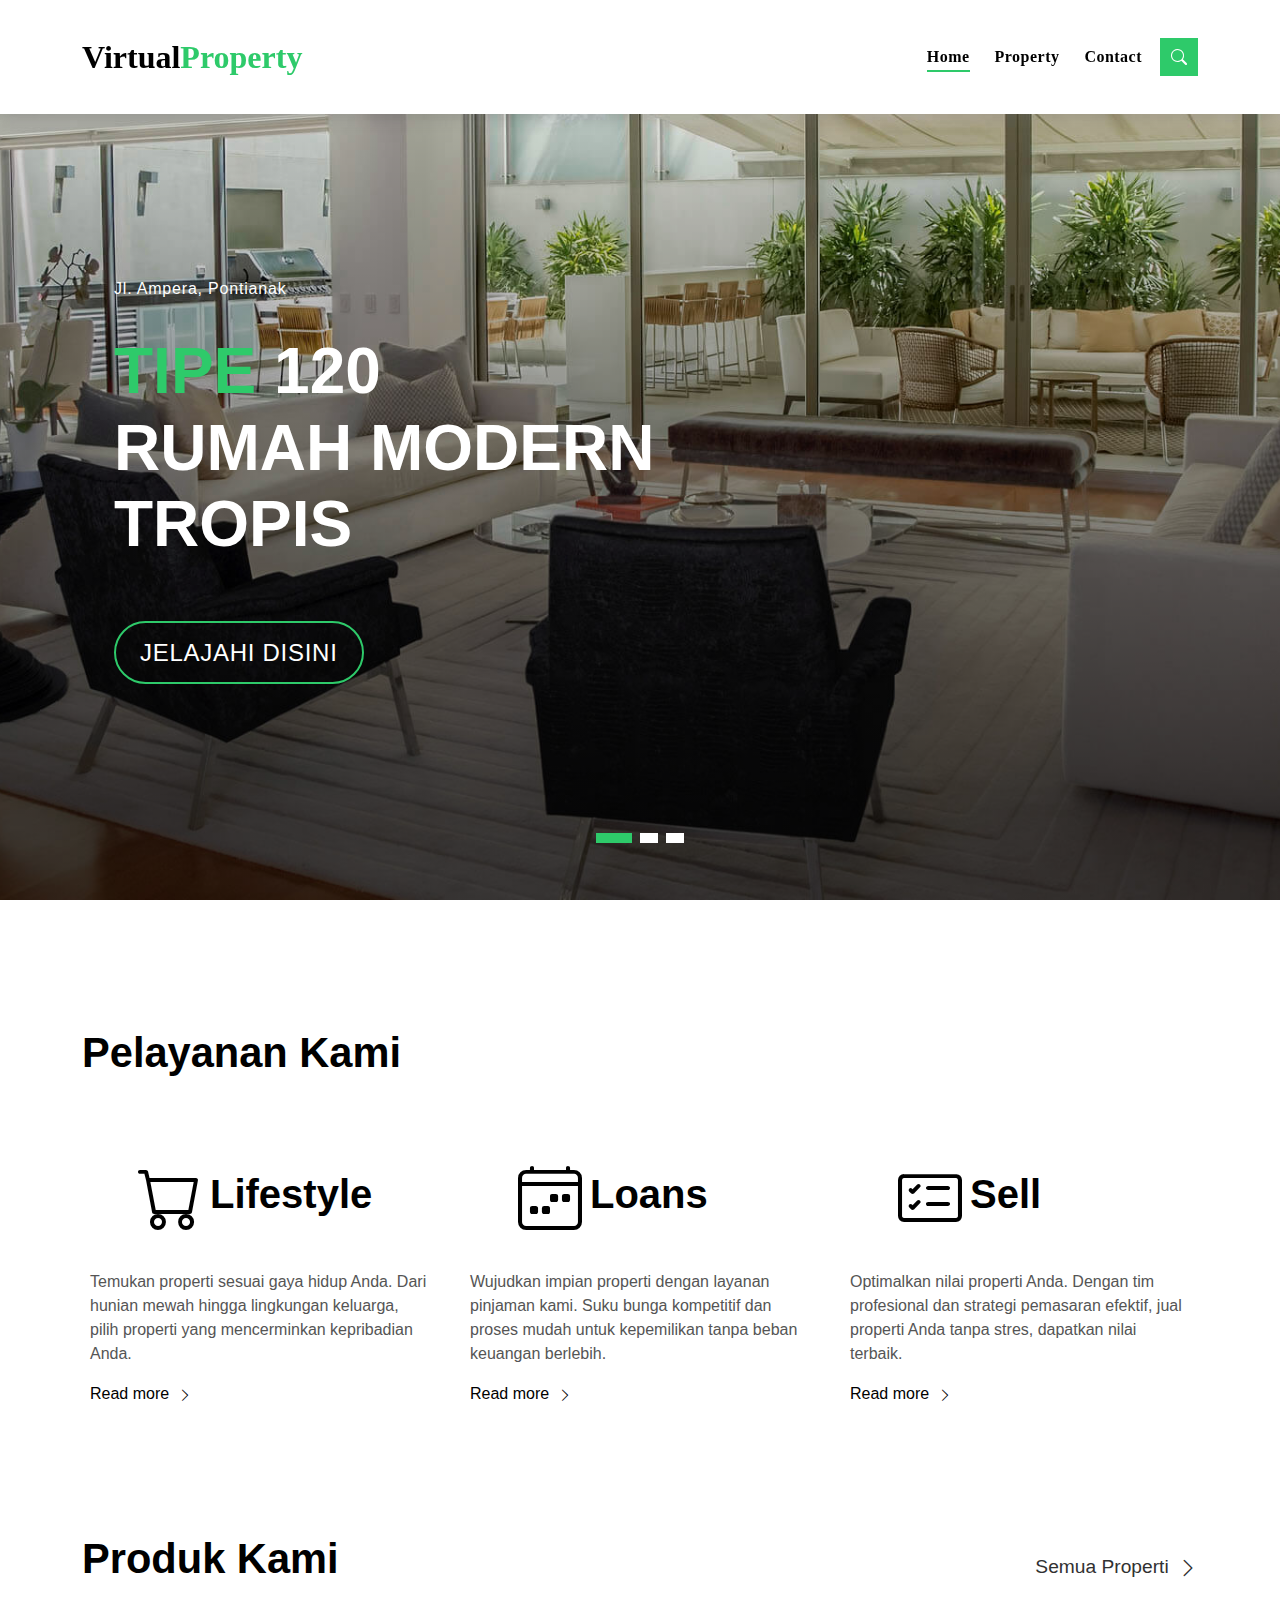
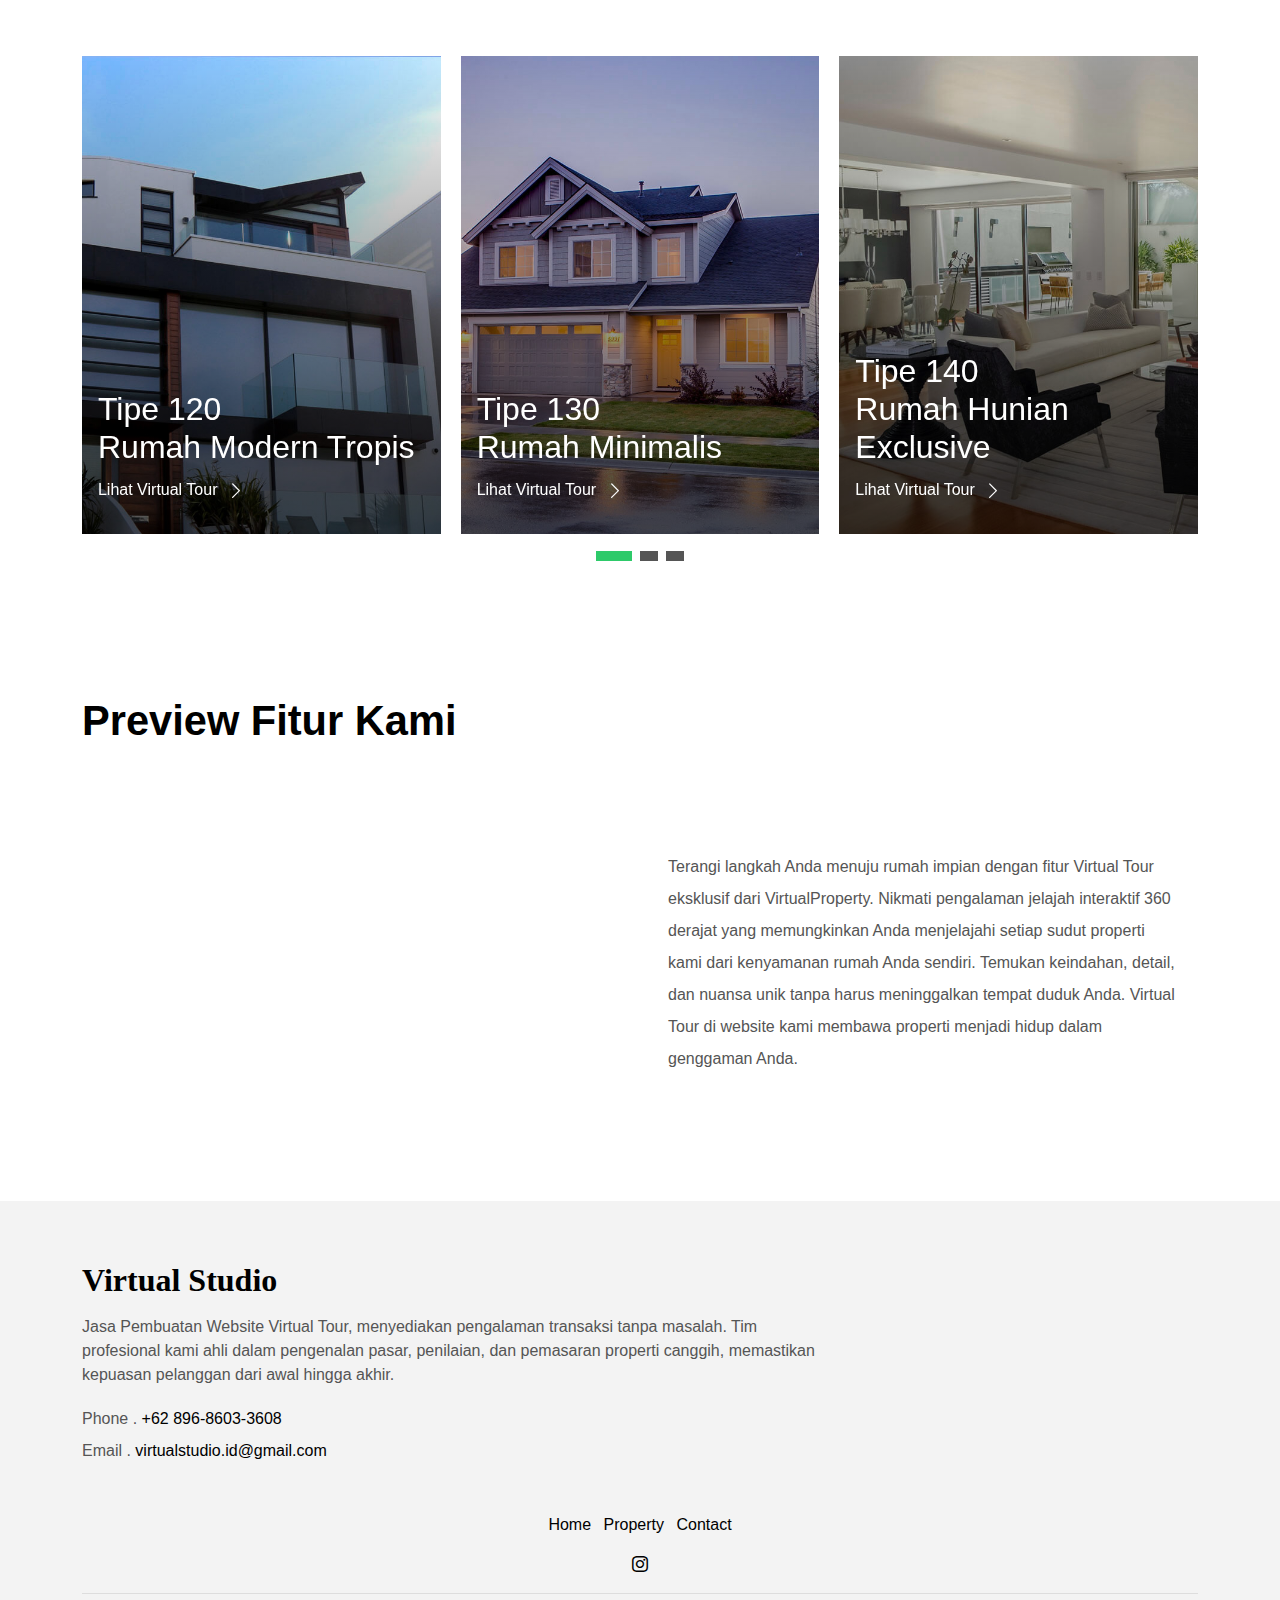
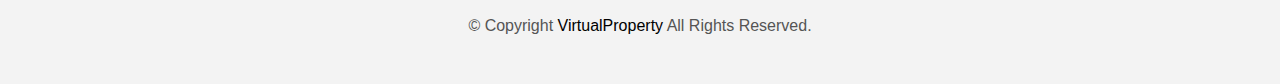
==== commit 0a4f0642: "font css" ====
--- a/index.html
+++ b/index.html
@@ -13,8 +13,8 @@
     <link href="assets/img/apple-touch-icon.png" rel="apple-touch-icon" />
 
     <!-- Google Fonts -->
-    <link href="https://fonts.googleapis.com/css?family=Poppins:300,400,500,600,700" rel="stylesheet" />
-    <link href="https://fonts.googleapis.com/css2?family=DM+Serif+Display&display=swap" rel="stylesheet" />
+    <!-- <link href="https://fonts.googleapis.com/css?family=Poppins:300,400,500,600,700" rel="stylesheet" />
+    <link href="https://fonts.googleapis.com/css2?family=DM+Serif+Display&display=swap" rel="stylesheet" /> -->
 
     <!-- Vendor CSS Files -->
     <link href="assets/vendor/animate.css/animate.min.css" rel="stylesheet" />
@@ -179,7 +179,7 @@
                         Rumah Modern Tropis
                       </h1>
                       <p class="intro-subtitle intro-price">
-                        <a href="preview/index.html"><span class="price-a">Jelajahi Disini</span></a>
+                        <a href="property-single.html"><span class="price-a">Jelajahi Disini</span></a>
                       </p>
                     </div>
                   </div>
@@ -538,15 +538,15 @@
           <div class="col-sm-12 col-md-8">
             <div class="widget-a">
               <div class="w-header-a">
-                <h3 class="w-title-a text-brand">VirtualProperty</h3>
+                <h3 class="w-title-a text-brand">Virtual Studio</h3>
               </div>
               <div class="w-body-a">
-                <p class="w-text-a color-text-a">Perusahaan properti terkemuka, menyediakan pengalaman transaksi tanpa masalah. Tim profesional kami ahli dalam pengenalan pasar, penilaian, dan pemasaran properti canggih, memastikan kepuasan pelanggan dari awal hingga akhir.</p>
+                <p class="w-text-a color-text-a">Jasa Pembuatan Website Virtual Tour, menyediakan pengalaman transaksi tanpa masalah. Tim profesional kami ahli dalam pengenalan pasar, penilaian, dan pemasaran properti canggih, memastikan kepuasan pelanggan dari awal hingga akhir.</p>
               </div>
               <div class="w-footer-a">
                 <ul class="list-unstyled">
-                  <li class="color-a"><span class="color-text-a">Phone .</span> contact@example.com</li>
-                  <li class="color-a"><span class="color-text-a">Email .</span> +54 356 945234</li>
+                  <li class="color-a"><span class="color-text-a">Phone .</span> +62 896-8603-3608</li>
+                  <li class="color-a"><span class="color-text-a">Email .</span> virtualstudio.id@gmail.com</li>
                 </ul>
               </div>
             </div>
@@ -577,26 +577,26 @@
             </nav>
             <div class="socials-a">
               <ul class="list-inline">
-                <li class="list-inline-item">
+                <!-- <li class="list-inline-item">
                   <a href="#">
                     <i class="bi bi-facebook" aria-hidden="true"></i>
                   </a>
-                </li>
-                <li class="list-inline-item">
+                </li> -->
+                <!-- <li class="list-inline-item">
                   <a href="#">
                     <i class="bi bi-twitter" aria-hidden="true"></i>
                   </a>
+                </li> -->
+                <li class="list-inline-item">
+                  <a href="https://www.instagram.com/virtualstudio.id/">
+                    <i class="bi bi-instagram" aria-hidden="true"></i>
+                  </a>
                 </li>
-                <li class="list-inline-item">
-                  <a href="#">
-                    <i class="bi bi-instagram" aria-hidden="true"></i>
-                  </a>
-                </li>
-                <li class="list-inline-item">
+                <!-- <li class="list-inline-item">
                   <a href="#">
                     <i class="bi bi-linkedin" aria-hidden="true"></i>
                   </a>
-                </li>
+                </li> -->
               </ul>
             </div>
             <div class="copyright-footer">
--- a/assets/css/style.css
+++ b/assets/css/style.css
@@ -9,6 +9,15 @@
 /*--------------------------------------------------------------
 # General
 --------------------------------------------------------------*/
+@font-face {
+  font-family: "Poppins";
+  src: url("/assets/font/poppins.ttf") format("ttf");
+}
+@font-face {
+  font-family: "DM Serif Display";
+  src: url("/assets/font/dm.ttf") format("ttf");
+}
+
 body {
   font-family: "Poppins", sans-serif;
   color: #555555;
@@ -155,7 +164,7 @@
   color: #000000;
   font-size: 2rem;
   font-weight: 600;
-  font-family: "DM Serif Display", serif;
+  font-family: "DM Serif Displa", serif;
 }
 
 @media (max-width: 767px) {
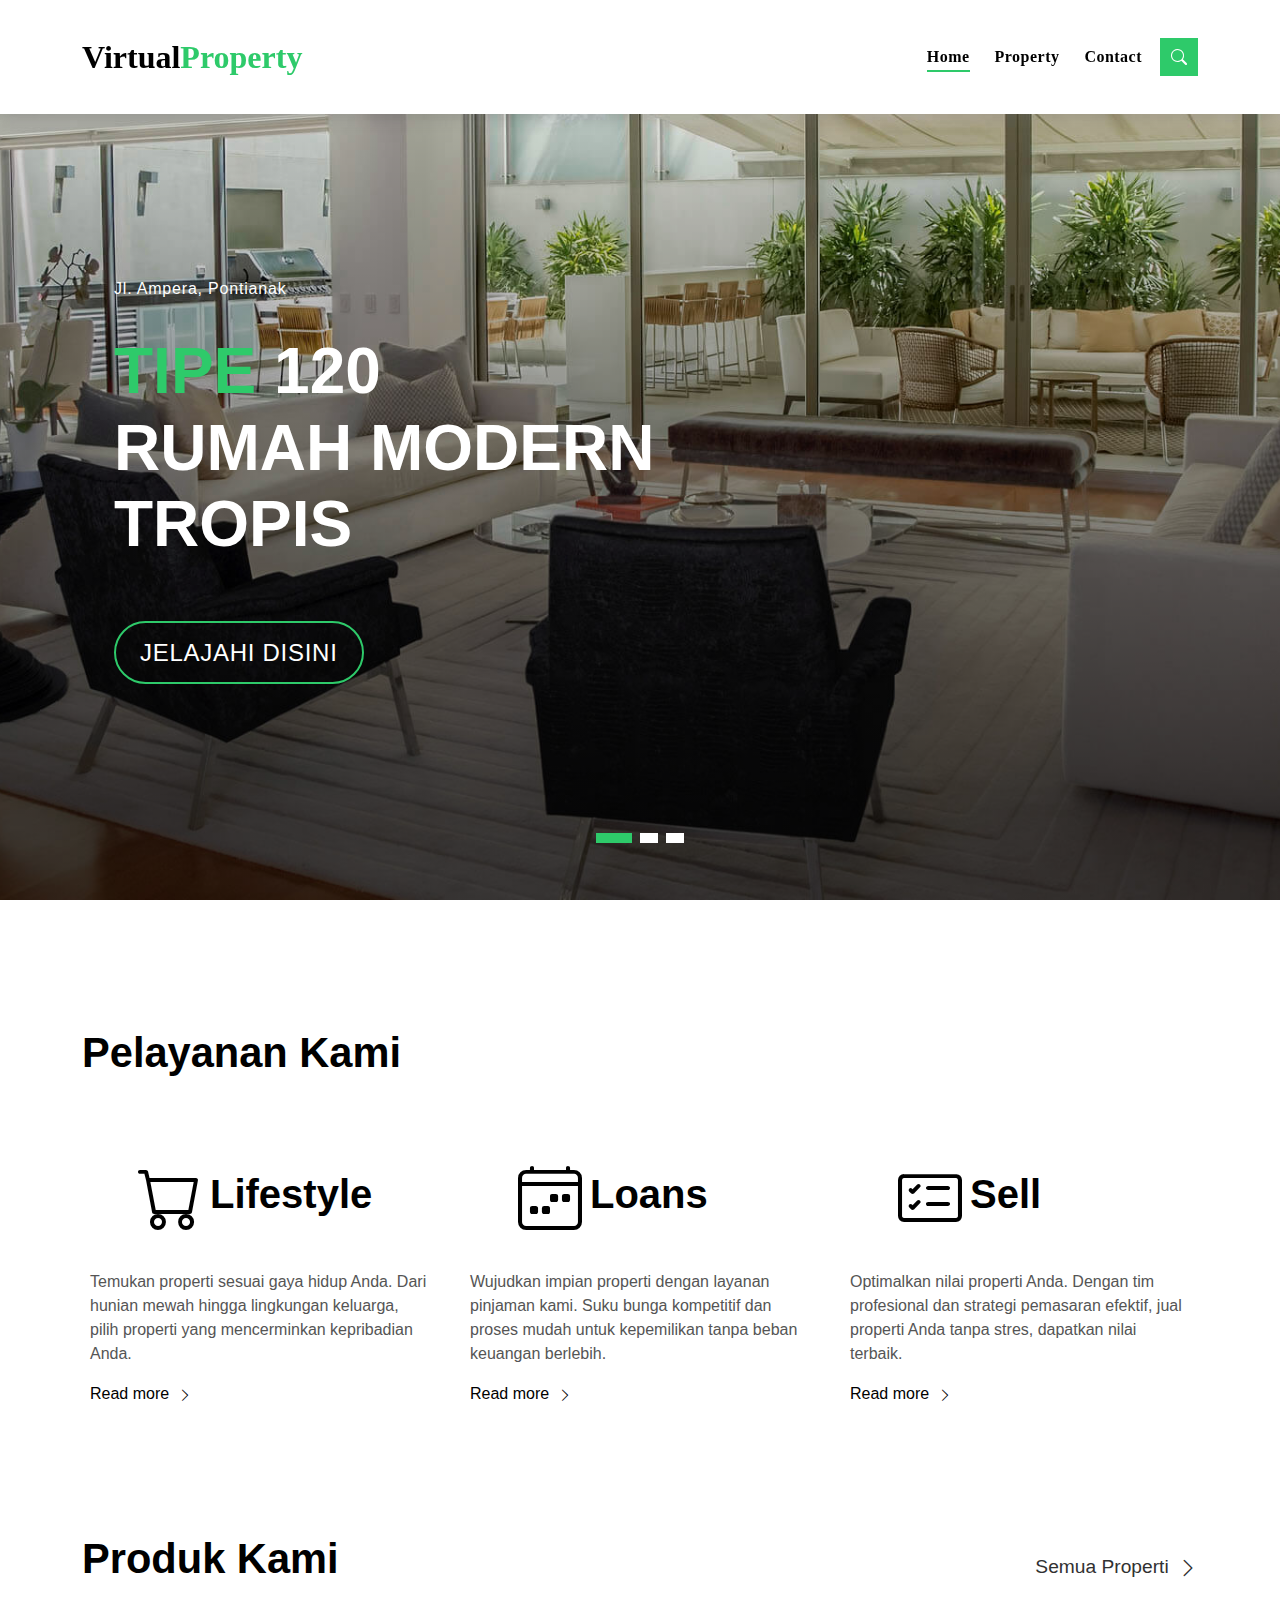
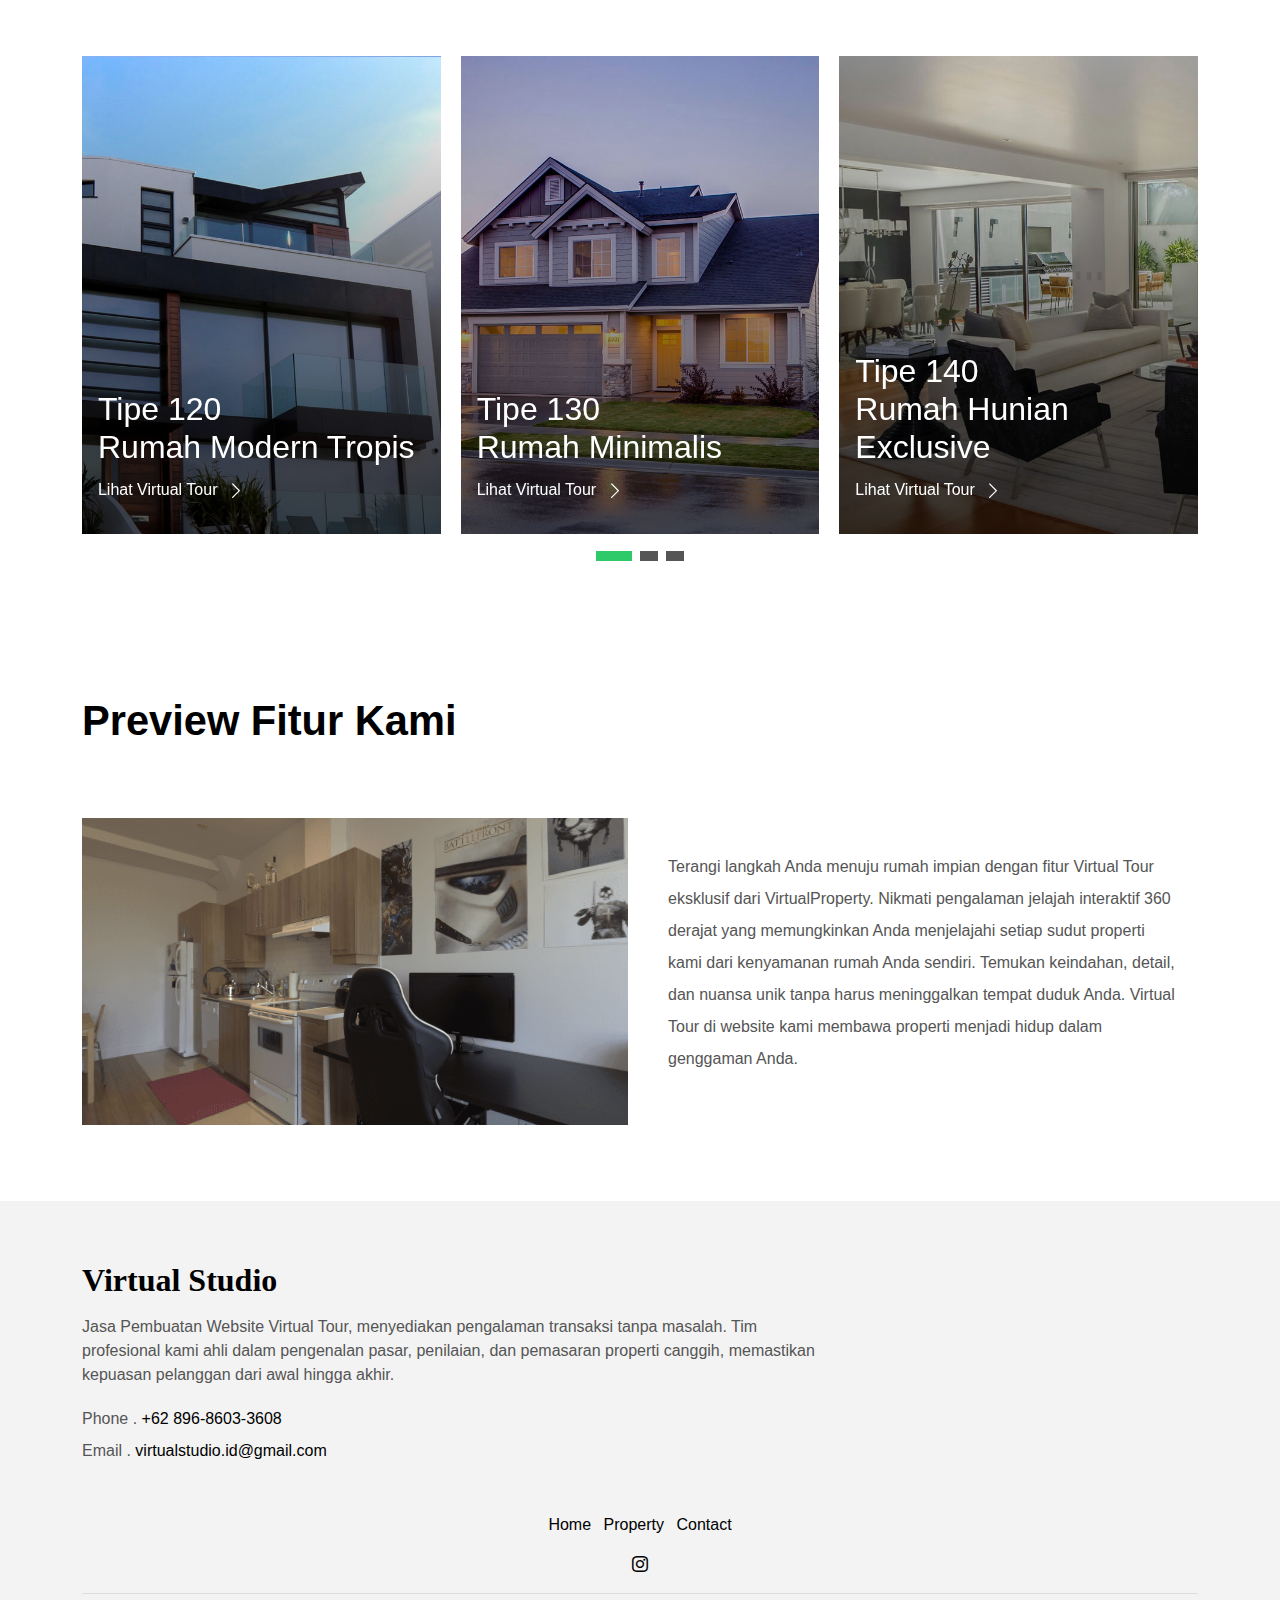
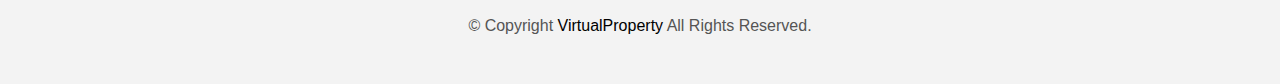
==== commit 9a8c29d3: "ya" ====
--- a/index.html
+++ b/index.html
@@ -513,7 +513,7 @@
           <div class="row">
             <div class="col-md-6">
               <div class="ratio ratio-16x9">
-                <iframe src="http://localhost/virtualproperty/preview/index.html" frameborder="0" class="vt-preview"></iframe>
+                <iframe src="preview/index.html" frameborder="0" class="vt-preview"></iframe>
               </div>
             </div>
             <div class="col-md-6 preview-text my-3">
